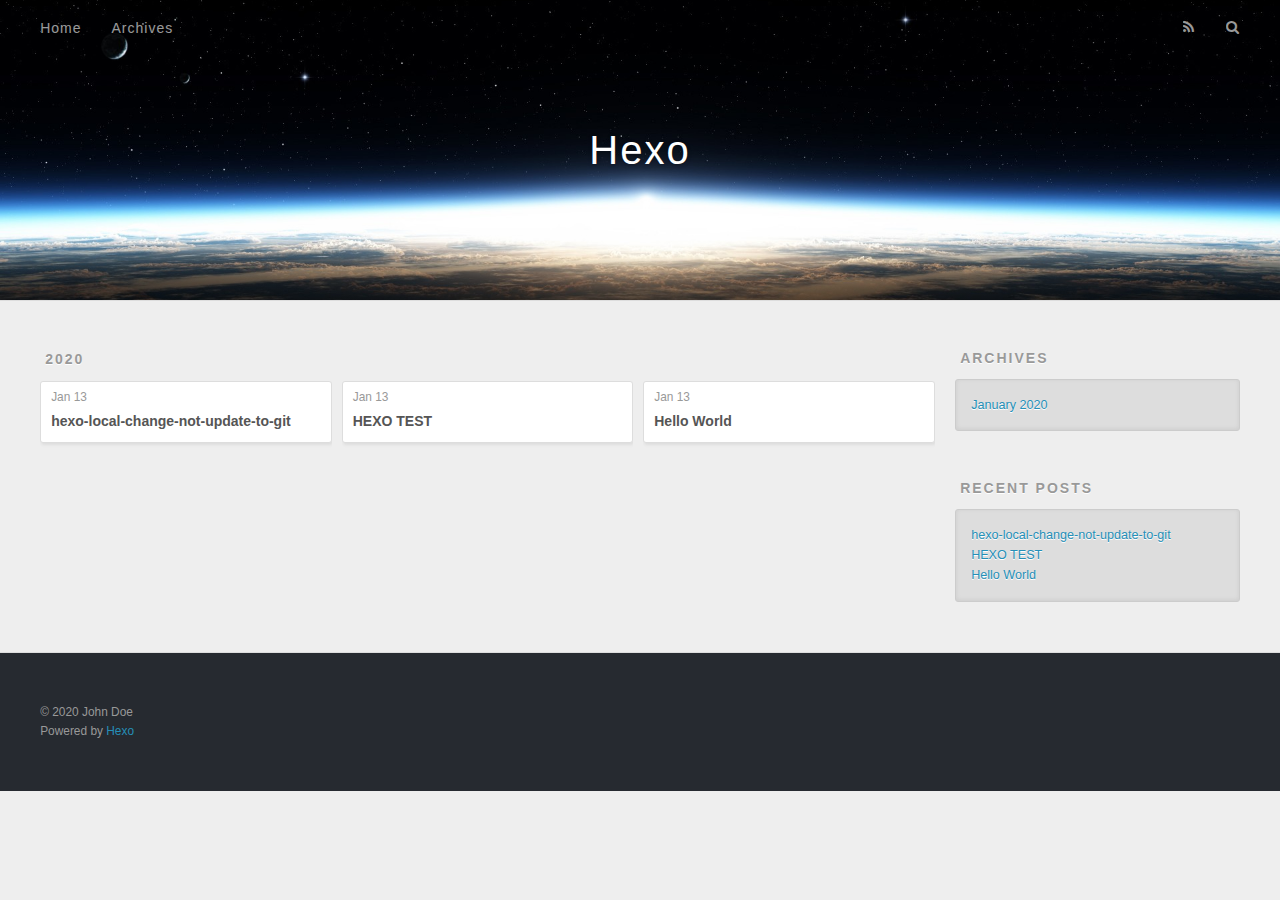
==== archives/index.html @ b7a85079 "Site updated: 2020-01-13 18:18:24" ====
<!DOCTYPE html>
<html>
<head>
  <meta charset="utf-8">
  

  
  <title>Archives | Hexo</title>
  <meta name="viewport" content="width=device-width, initial-scale=1, maximum-scale=1">
  <meta property="og:type" content="website">
<meta property="og:title" content="Hexo">
<meta property="og:url" content="http://yoursite.com/archives/index.html">
<meta property="og:site_name" content="Hexo">
<meta property="og:locale" content="en_US">
<meta property="article:author" content="John Doe">
<meta name="twitter:card" content="summary">
  
    <link rel="alternate" href="/atom.xml" title="Hexo" type="application/atom+xml">
  
  
    <link rel="icon" href="/favicon.png">
  
  
    <link href="//fonts.googleapis.com/css?family=Source+Code+Pro" rel="stylesheet" type="text/css">
  
  
<link rel="stylesheet" href="/css/style.css">

<meta name="generator" content="Hexo 4.2.0"></head>

<body>
  <div id="container">
    <div id="wrap">
      <header id="header">
  <div id="banner"></div>
  <div id="header-outer" class="outer">
    <div id="header-title" class="inner">
      <h1 id="logo-wrap">
        <a href="/" id="logo">Hexo</a>
      </h1>
      
    </div>
    <div id="header-inner" class="inner">
      <nav id="main-nav">
        <a id="main-nav-toggle" class="nav-icon"></a>
        
          <a class="main-nav-link" href="/">Home</a>
        
          <a class="main-nav-link" href="/archives">Archives</a>
        
      </nav>
      <nav id="sub-nav">
        
          <a id="nav-rss-link" class="nav-icon" href="/atom.xml" title="RSS Feed"></a>
        
        <a id="nav-search-btn" class="nav-icon" title="Search"></a>
      </nav>
      <div id="search-form-wrap">
        <form action="//google.com/search" method="get" accept-charset="UTF-8" class="search-form"><input type="search" name="q" class="search-form-input" placeholder="Search"><button type="submit" class="search-form-submit">&#xF002;</button><input type="hidden" name="sitesearch" value="http://yoursite.com"></form>
      </div>
    </div>
  </div>
</header>
      <div class="outer">
        <section id="main">
  
  
    
    
      
      
      <section class="archives-wrap">
        <div class="archive-year-wrap">
          <a href="/archives/2020" class="archive-year">2020</a>
        </div>
        <div class="archives">
    
    <article class="archive-article archive-type-post">
  <div class="archive-article-inner">
    <header class="archive-article-header">
      <a href="/2020/01/13/hexo-local-change-not-update-to-git/" class="archive-article-date">
  <time datetime="2020-01-13T09:22:17.000Z" itemprop="datePublished">Jan 13</time>
</a>
      
  
    <h1 itemprop="name">
      <a class="archive-article-title" href="/2020/01/13/hexo-local-change-not-update-to-git/">hexo-local-change-not-update-to-git</a>
    </h1>
  

    </header>
  </div>
</article>
  
    
    
    <article class="archive-article archive-type-post">
  <div class="archive-article-inner">
    <header class="archive-article-header">
      <a href="/2020/01/13/hexo-test/" class="archive-article-date">
  <time datetime="2020-01-13T09:22:17.000Z" itemprop="datePublished">Jan 13</time>
</a>
      
  
    <h1 itemprop="name">
      <a class="archive-article-title" href="/2020/01/13/hexo-test/">HEXO TEST</a>
    </h1>
  

    </header>
  </div>
</article>
  
    
    
    <article class="archive-article archive-type-post">
  <div class="archive-article-inner">
    <header class="archive-article-header">
      <a href="/2020/01/13/hello-world/" class="archive-article-date">
  <time datetime="2020-01-13T09:13:02.563Z" itemprop="datePublished">Jan 13</time>
</a>
      
  
    <h1 itemprop="name">
      <a class="archive-article-title" href="/2020/01/13/hello-world/">Hello World</a>
    </h1>
  

    </header>
  </div>
</article>
  
  
    </div></section>
  


</section>
        
          <aside id="sidebar">
  
    

  
    

  
    
  
    
  <div class="widget-wrap">
    <h3 class="widget-title">Archives</h3>
    <div class="widget">
      <ul class="archive-list"><li class="archive-list-item"><a class="archive-list-link" href="/archives/2020/01/">January 2020</a></li></ul>
    </div>
  </div>


  
    
  <div class="widget-wrap">
    <h3 class="widget-title">Recent Posts</h3>
    <div class="widget">
      <ul>
        
          <li>
            <a href="/2020/01/13/hexo-local-change-not-update-to-git/">hexo-local-change-not-update-to-git</a>
          </li>
        
          <li>
            <a href="/2020/01/13/hexo-test/">HEXO TEST</a>
          </li>
        
          <li>
            <a href="/2020/01/13/hello-world/">Hello World</a>
          </li>
        
      </ul>
    </div>
  </div>

  
</aside>
        
      </div>
      <footer id="footer">
  
  <div class="outer">
    <div id="footer-info" class="inner">
      &copy; 2020 John Doe<br>
      Powered by <a href="http://hexo.io/" target="_blank">Hexo</a>
    </div>
  </div>
</footer>
    </div>
    <nav id="mobile-nav">
  
    <a href="/" class="mobile-nav-link">Home</a>
  
    <a href="/archives" class="mobile-nav-link">Archives</a>
  
</nav>
    

<script src="//ajax.googleapis.com/ajax/libs/jquery/2.0.3/jquery.min.js"></script>


  
<link rel="stylesheet" href="/fancybox/jquery.fancybox.css">

  
<script src="/fancybox/jquery.fancybox.pack.js"></script>




<script src="/js/script.js"></script>




  </div>
</body>
</html>
---- css/style.css ----
body {
  width: 100%;
}
body:before,
body:after {
  content: "";
  display: table;
}
body:after {
  clear: both;
}
html,
body,
div,
span,
applet,
object,
iframe,
h1,
h2,
h3,
h4,
h5,
h6,
p,
blockquote,
pre,
a,
abbr,
acronym,
address,
big,
cite,
code,
del,
dfn,
em,
img,
ins,
kbd,
q,
s,
samp,
small,
strike,
strong,
sub,
sup,
tt,
var,
dl,
dt,
dd,
ol,
ul,
li,
fieldset,
form,
label,
legend,
table,
caption,
tbody,
tfoot,
thead,
tr,
th,
td {
  margin: 0;
  padding: 0;
  border: 0;
  outline: 0;
  font-weight: inherit;
  font-style: inherit;
  font-family: inherit;
  font-size: 100%;
  vertical-align: baseline;
}
body {
  line-height: 1;
  color: #000;
  background: #fff;
}
ol,
ul {
  list-style: none;
}
table {
  border-collapse: separate;
  border-spacing: 0;
  vertical-align: middle;
}
caption,
th,
td {
  text-align: left;
  font-weight: normal;
  vertical-align: middle;
}
a img {
  border: none;
}
input,
button {
  margin: 0;
  padding: 0;
}
input::-moz-focus-inner,
button::-moz-focus-inner {
  border: 0;
  padding: 0;
}
@font-face {
  font-family: FontAwesome;
  font-style: normal;
  font-weight: normal;
  src: url("fonts/fontawesome-webfont.eot?v=#4.0.3");
  src: url("fonts/fontawesome-webfont.eot?#iefix&v=#4.0.3") format("embedded-opentype"), url("fonts/fontawesome-webfont.woff?v=#4.0.3") format("woff"), url("fonts/fontawesome-webfont.ttf?v=#4.0.3") format("truetype"), url("fonts/fontawesome-webfont.svg#fontawesomeregular?v=#4.0.3") format("svg");
}
html,
body,
#container {
  height: 100%;
}
body {
  background: #eee;
  font: 14px -apple-system, BlinkMacSystemFont, "Segoe UI", "Roboto", "Oxygen", "Ubuntu", "Cantarell", "Fira Sans", "Droid Sans", "Helvetica Neue", sans-serif;
  -webkit-text-size-adjust: 100%;
}
.outer {
  max-width: 1220px;
  margin: 0 auto;
  padding: 0 20px;
}
.outer:before,
.outer:after {
  content: "";
  display: table;
}
.outer:after {
  clear: both;
}
.inner {
  display: inline;
  float: left;
  width: 98.33333333333333%;
  margin: 0 0.833333333333333%;
}
.left,
.alignleft {
  float: left;
}
.right,
.alignright {
  float: right;
}
.clear {
  clear: both;
}
#container {
  position: relative;
}
.mobile-nav-on {
  overflow: hidden;
}
#wrap {
  height: 100%;
  width: 100%;
  position: absolute;
  top: 0;
  left: 0;
  -webkit-transition: 0.2s ease-out;
  -moz-transition: 0.2s ease-out;
  -ms-transition: 0.2s ease-out;
  transition: 0.2s ease-out;
  z-index: 1;
  background: #eee;
}
.mobile-nav-on #wrap {
  left: 280px;
}
@media screen and (min-width: 768px) {
  #main {
    display: inline;
    float: left;
    width: 73.33333333333333%;
    margin: 0 0.833333333333333%;
  }
}
.article-date,
.article-category-link,
.archive-year,
.widget-title {
  text-decoration: none;
  text-transform: uppercase;
  letter-spacing: 2px;
  color: #999;
  margin-bottom: 1em;
  margin-left: 5px;
  line-height: 1em;
  text-shadow: 0 1px #fff;
  font-weight: bold;
}
.article-inner,
.archive-article-inner {
  background: #fff;
  -webkit-box-shadow: 1px 2px 3px #ddd;
  box-shadow: 1px 2px 3px #ddd;
  border: 1px solid #ddd;
  border-radius: 3px;
}
.article-entry h1,
.widget h1 {
  font-size: 2em;
}
.article-entry h2,
.widget h2 {
  font-size: 1.5em;
}
.article-entry h3,
.widget h3 {
  font-size: 1.3em;
}
.article-entry h4,
.widget h4 {
  font-size: 1.2em;
}
.article-entry h5,
.widget h5 {
  font-size: 1em;
}
.article-entry h6,
.widget h6 {
  font-size: 1em;
  color: #999;
}
.article-entry hr,
.widget hr {
  border: 1px dashed #ddd;
}
.article-entry strong,
.widget strong {
  font-weight: bold;
}
.article-entry em,
.widget em,
.article-entry cite,
.widget cite {
  font-style: italic;
}
.article-entry sup,
.widget sup,
.article-entry sub,
.widget sub {
  font-size: 0.75em;
  line-height: 0;
  position: relative;
  vertical-align: baseline;
}
.article-entry sup,
.widget sup {
  top: -0.5em;
}
.article-entry sub,
.widget sub {
  bottom: -0.2em;
}
.article-entry small,
.widget small {
  font-size: 0.85em;
}
.article-entry acronym,
.widget acronym,
.article-entry abbr,
.widget abbr {
  border-bottom: 1px dotted;
}
.article-entry ul,
.widget ul,
.article-entry ol,
.widget ol,
.article-entry dl,
.widget dl {
  margin: 0 20px;
  line-height: 1.6em;
}
.article-entry ul ul,
.widget ul ul,
.article-entry ol ul,
.widget ol ul,
.article-entry ul ol,
.widget ul ol,
.article-entry ol ol,
.widget ol ol {
  margin-top: 0;
  margin-bottom: 0;
}
.article-entry ul,
.widget ul {
  list-style: disc;
}
.article-entry ol,
.widget ol {
  list-style: decimal;
}
.article-entry dt,
.widget dt {
  font-weight: bold;
}
#header {
  height: 300px;
  position: relative;
  border-bottom: 1px solid #ddd;
}
#header:before,
#header:after {
  content: "";
  position: absolute;
  left: 0;
  right: 0;
  height: 40px;
}
#header:before {
  top: 0;
  background: -webkit-linear-gradient(rgba(0,0,0,0.2), transparent);
  background: -moz-linear-gradient(rgba(0,0,0,0.2), transparent);
  background: -ms-linear-gradient(rgba(0,0,0,0.2), transparent);
  background: linear-gradient(rgba(0,0,0,0.2), transparent);
}
#header:after {
  bottom: 0;
  background: -webkit-linear-gradient(transparent, rgba(0,0,0,0.2));
  background: -moz-linear-gradient(transparent, rgba(0,0,0,0.2));
  background: -ms-linear-gradient(transparent, rgba(0,0,0,0.2));
  background: linear-gradient(transparent, rgba(0,0,0,0.2));
}
#header-outer {
  height: 100%;
  position: relative;
}
#header-inner {
  position: relative;
  overflow: hidden;
}
#banner {
  position: absolute;
  top: 0;
  left: 0;
  width: 100%;
  height: 100%;
  background: url("images/banner.jpg") center #000;
  -webkit-background-size: cover;
  -moz-background-size: cover;
  background-size: cover;
  z-index: -1;
}
#header-title {
  text-align: center;
  height: 40px;
  position: absolute;
  top: 50%;
  left: 0;
  margin-top: -20px;
}
#logo,
#subtitle {
  text-decoration: none;
  color: #fff;
  font-weight: 300;
  text-shadow: 0 1px 4px rgba(0,0,0,0.3);
}
#logo {
  font-size: 40px;
  line-height: 40px;
  letter-spacing: 2px;
}
#subtitle {
  font-size: 16px;
  line-height: 16px;
  letter-spacing: 1px;
}
#subtitle-wrap {
  margin-top: 16px;
}
#main-nav {
  float: left;
  margin-left: -15px;
}
.nav-icon,
.main-nav-link {
  float: left;
  color: #fff;
  opacity: 0.6;
  text-decoration: none;
  text-shadow: 0 1px rgba(0,0,0,0.2);
  -webkit-transition: opacity 0.2s;
  -moz-transition: opacity 0.2s;
  -ms-transition: opacity 0.2s;
  transition: opacity 0.2s;
  display: block;
  padding: 20px 15px;
}
.nav-icon:hover,
.main-nav-link:hover {
  opacity: 1;
}
.nav-icon {
  font-family: FontAwesome;
  text-align: center;
  font-size: 14px;
  width: 14px;
  height: 14px;
  padding: 20px 15px;
  position: relative;
  cursor: pointer;
}
.main-nav-link {
  font-weight: 300;
  letter-spacing: 1px;
}
@media screen and (max-width: 479px) {
  .main-nav-link {
    display: none;
  }
}
#main-nav-toggle {
  display: none;
}
#main-nav-toggle:before {
  content: "\f0c9";
}
@media screen and (max-width: 479px) {
  #main-nav-toggle {
    display: block;
  }
}
#sub-nav {
  float: right;
  margin-right: -15px;
}
#nav-rss-link:before {
  content: "\f09e";
}
#nav-search-btn:before {
  content: "\f002";
}
#search-form-wrap {
  position: absolute;
  top: 15px;
  width: 150px;
  height: 30px;
  right: -150px;
  opacity: 0;
  -webkit-transition: 0.2s ease-out;
  -moz-transition: 0.2s ease-out;
  -ms-transition: 0.2s ease-out;
  transition: 0.2s ease-out;
}
#search-form-wrap.on {
  opacity: 1;
  right: 0;
}
@media screen and (max-width: 479px) {
  #search-form-wrap {
    width: 100%;
    right: -100%;
  }
}
.search-form {
  position: absolute;
  top: 0;
  left: 0;
  right: 0;
  background: #fff;
  padding: 5px 15px;
  border-radius: 15px;
  -webkit-box-shadow: 0 0 10px rgba(0,0,0,0.3);
  box-shadow: 0 0 10px rgba(0,0,0,0.3);
}
.search-form-input {
  border: none;
  background: none;
  color: #555;
  width: 100%;
  font: 13px -apple-system, BlinkMacSystemFont, "Segoe UI", "Roboto", "Oxygen", "Ubuntu", "Cantarell", "Fira Sans", "Droid Sans", "Helvetica Neue", sans-serif;
  outline: none;
}
.search-form-input::-webkit-search-results-decoration,
.search-form-input::-webkit-search-cancel-button {
  -webkit-appearance: none;
}
.search-form-submit {
  position: absolute;
  top: 50%;
  right: 10px;
  margin-top: -7px;
  font: 13px FontAwesome;
  border: none;
  background: none;
  color: #bbb;
  cursor: pointer;
}
.search-form-submit:hover,
.search-form-submit:focus {
  color: #777;
}
.article {
  margin: 50px 0;
}
.article-inner {
  overflow: hidden;
}
.article-meta:before,
.article-meta:after {
  content: "";
  display: table;
}
.article-meta:after {
  clear: both;
}
.article-date {
  float: left;
}
.article-category {
  float: left;
  line-height: 1em;
  color: #ccc;
  text-shadow: 0 1px #fff;
  margin-left: 8px;
}
.article-category:before {
  content: "\2022";
}
.article-category-link {
  margin: 0 12px 1em;
}
.article-header {
  padding: 20px 20px 0;
}
.article-title {
  text-decoration: none;
  font-size: 2em;
  font-weight: bold;
  color: #555;
  line-height: 1.1em;
  -webkit-transition: color 0.2s;
  -moz-transition: color 0.2s;
  -ms-transition: color 0.2s;
  transition: color 0.2s;
}
a.article-title:hover {
  color: #258fb8;
}
.article-entry {
  color: #555;
  padding: 0 20px;
}
.article-entry:before,
.article-entry:after {
  content: "";
  display: table;
}
.article-entry:after {
  clear: both;
}
.article-entry p,
.article-entry table {
  line-height: 1.6em;
  margin: 1.6em 0;
}
.article-entry h1,
.article-entry h2,
.article-entry h3,
.article-entry h4,
.article-entry h5,
.article-entry h6 {
  font-weight: bold;
}
.article-entry h1,
.article-entry h2,
.article-entry h3,
.article-entry h4,
.article-entry h5,
.article-entry h6 {
  line-height: 1.1em;
  margin: 1.1em 0;
}
.article-entry a {
  color: #258fb8;
  text-decoration: none;
}
.article-entry a:hover {
  text-decoration: underline;
}
.article-entry ul,
.article-entry ol,
.article-entry dl {
  margin-top: 1.6em;
  margin-bottom: 1.6em;
}
.article-entry img,
.article-entry video {
  max-width: 100%;
  height: auto;
  display: block;
  margin: auto;
}
.article-entry iframe {
  border: none;
}
.article-entry table {
  width: 100%;
  border-collapse: collapse;
  border-spacing: 0;
}
.article-entry th {
  font-weight: bold;
  border-bottom: 3px solid #ddd;
  padding-bottom: 0.5em;
}
.article-entry td {
  border-bottom: 1px solid #ddd;
  padding: 10px 0;
}
.article-entry blockquote {
  font-family: Georgia, "Times New Roman", serif;
  font-size: 1.4em;
  margin: 1.6em 20px;
  text-align: center;
}
.article-entry blockquote footer {
  font-size: 14px;
  margin: 1.6em 0;
  font-family: -apple-system, BlinkMacSystemFont, "Segoe UI", "Roboto", "Oxygen", "Ubuntu", "Cantarell", "Fira Sans", "Droid Sans", "Helvetica Neue", sans-serif;
}
.article-entry blockquote footer cite:before {
  content: "—";
  padding: 0 0.5em;
}
.article-entry .pullquote {
  text-align: left;
  width: 45%;
  margin: 0;
}
.article-entry .pullquote.left {
  margin-left: 0.5em;
  margin-right: 1em;
}
.article-entry .pullquote.right {
  margin-right: 0.5em;
  margin-left: 1em;
}
.article-entry .caption {
  color: #999;
  display: block;
  font-size: 0.9em;
  margin-top: 0.5em;
  position: relative;
  text-align: center;
}
.article-entry .video-container {
  position: relative;
  padding-top: 56.25%;
  height: 0;
  overflow: hidden;
}
.article-entry .video-container iframe,
.article-entry .video-container object,
.article-entry .video-container embed {
  position: absolute;
  top: 0;
  left: 0;
  width: 100%;
  height: 100%;
  margin-top: 0;
}
.article-more-link a {
  display: inline-block;
  line-height: 1em;
  padding: 6px 15px;
  border-radius: 15px;
  background: #eee;
  color: #999;
  text-shadow: 0 1px #fff;
  text-decoration: none;
}
.article-more-link a:hover {
  background: #258fb8;
  color: #fff;
  text-decoration: none;
  text-shadow: 0 1px #1e7293;
}
.article-footer {
  font-size: 0.85em;
  line-height: 1.6em;
  border-top: 1px solid #ddd;
  padding-top: 1.6em;
  margin: 0 20px 20px;
}
.article-footer:before,
.article-footer:after {
  content: "";
  display: table;
}
.article-footer:after {
  clear: both;
}
.article-footer a {
  color: #999;
  text-decoration: none;
}
.article-footer a:hover {
  color: #555;
}
.article-tag-list-item {
  float: left;
  margin-right: 10px;
}
.article-tag-list-link:before {
  content: "#";
}
.article-comment-link {
  float: right;
}
.article-comment-link:before {
  content: "\f075";
  font-family: FontAwesome;
  padding-right: 8px;
}
.article-share-link {
  cursor: pointer;
  float: right;
  margin-left: 20px;
}
.article-share-link:before {
  content: "\f064";
  font-family: FontAwesome;
  padding-right: 6px;
}
#article-nav {
  position: relative;
}
#article-nav:before,
#article-nav:after {
  content: "";
  display: table;
}
#article-nav:after {
  clear: both;
}
@media screen and (min-width: 768px) {
  #article-nav {
    margin: 50px 0;
  }
  #article-nav:before {
    width: 8px;
    height: 8px;
    position: absolute;
    top: 50%;
    left: 50%;
    margin-top: -4px;
    margin-left: -4px;
    content: "";
    border-radius: 50%;
    background: #ddd;
    -webkit-box-shadow: 0 1px 2px #fff;
    box-shadow: 0 1px 2px #fff;
  }
}
.article-nav-link-wrap {
  text-decoration: none;
  text-shadow: 0 1px #fff;
  color: #999;
  -webkit-box-sizing: border-box;
  -moz-box-sizing: border-box;
  box-sizing: border-box;
  margin-top: 50px;
  text-align: center;
  display: block;
}
.article-nav-link-wrap:hover {
  color: #555;
}
@media screen and (min-width: 768px) {
  .article-nav-link-wrap {
    width: 50%;
    margin-top: 0;
  }
}
@media screen and (min-width: 768px) {
  #article-nav-newer {
    float: left;
    text-align: right;
    padding-right: 20px;
  }
}
@media screen and (min-width: 768px) {
  #article-nav-older {
    float: right;
    text-align: left;
    padding-left: 20px;
  }
}
.article-nav-caption {
  text-transform: uppercase;
  letter-spacing: 2px;
  color: #ddd;
  line-height: 1em;
  font-weight: bold;
}
#article-nav-newer .article-nav-caption {
  margin-right: -2px;
}
.article-nav-title {
  font-size: 0.85em;
  line-height: 1.6em;
  margin-top: 0.5em;
}
.article-share-box {
  position: absolute;
  display: none;
  background: #fff;
  -webkit-box-shadow: 1px 2px 10px rgba(0,0,0,0.2);
  box-shadow: 1px 2px 10px rgba(0,0,0,0.2);
  border-radius: 3px;
  margin-left: -145px;
  overflow: hidden;
  z-index: 1;
}
.article-share-box.on {
  display: block;
}
.article-share-input {
  width: 100%;
  background: none;
  -webkit-box-sizing: border-box;
  -moz-box-sizing: border-box;
  box-sizing: border-box;
  font: 14px -apple-system, BlinkMacSystemFont, "Segoe UI", "Roboto", "Oxygen", "Ubuntu", "Cantarell", "Fira Sans", "Droid Sans", "Helvetica Neue", sans-serif;
  padding: 0 15px;
  color: #555;
  outline: none;
  border: 1px solid #ddd;
  border-radius: 3px 3px 0 0;
  height: 36px;
  line-height: 36px;
}
.article-share-links {
  background: #eee;
}
.article-share-links:before,
.article-share-links:after {
  content: "";
  display: table;
}
.article-share-links:after {
  clear: both;
}
.article-share-twitter,
.article-share-facebook,
.article-share-pinterest,
.article-share-google {
  width: 50px;
  height: 36px;
  display: block;
  float: left;
  position: relative;
  color: #999;
  text-shadow: 0 1px #fff;
}
.article-share-twitter:before,
.article-share-facebook:before,
.article-share-pinterest:before,
.article-share-google:before {
  font-size: 20px;
  font-family: FontAwesome;
  width: 20px;
  height: 20px;
  position: absolute;
  top: 50%;
  left: 50%;
  margin-top: -10px;
  margin-left: -10px;
  text-align: center;
}
.article-share-twitter:hover,
.article-share-facebook:hover,
.article-share-pinterest:hover,
.article-share-google:hover {
  color: #fff;
}
.article-share-twitter:before {
  content: "\f099";
}
.article-share-twitter:hover {
  background: #00aced;
  text-shadow: 0 1px #008abe;
}
.article-share-facebook:before {
  content: "\f09a";
}
.article-share-facebook:hover {
  background: #3b5998;
  text-shadow: 0 1px #2f477a;
}
.article-share-pinterest:before {
  content: "\f0d2";
}
.article-share-pinterest:hover {
  background: #cb2027;
  text-shadow: 0 1px #a21a1f;
}
.article-share-google:before {
  content: "\f0d5";
}
.article-share-google:hover {
  background: #dd4b39;
  text-shadow: 0 1px #be3221;
}
.article-gallery {
  background: #000;
  position: relative;
}
.article-gallery-photos {
  position: relative;
  overflow: hidden;
}
.article-gallery-img {
  display: none;
  max-width: 100%;
}
.article-gallery-img:first-child {
  display: block;
}
.article-gallery-img.loaded {
  position: absolute;
  display: block;
}
.article-gallery-img img {
  display: block;
  max-width: 100%;
  margin: 0 auto;
}
#comments {
  background: #fff;
  -webkit-box-shadow: 1px 2px 3px #ddd;
  box-shadow: 1px 2px 3px #ddd;
  padding: 20px;
  border: 1px solid #ddd;
  border-radius: 3px;
  margin: 50px 0;
}
#comments a {
  color: #258fb8;
}
.archives-wrap {
  margin: 50px 0;
}
.archives:before,
.archives:after {
  content: "";
  display: table;
}
.archives:after {
  clear: both;
}
.archive-year-wrap {
  margin-bottom: 1em;
}
.archives {
  -webkit-column-gap: 10px;
  -moz-column-gap: 10px;
  column-gap: 10px;
}
@media screen and (min-width: 480px) and (max-width: 767px) {
  .archives {
    -webkit-column-count: 2;
    -moz-column-count: 2;
    column-count: 2;
  }
}
@media screen and (min-width: 768px) {
  .archives {
    -webkit-column-count: 3;
    -moz-column-count: 3;
    column-count: 3;
  }
}
.archive-article {
  -webkit-column-break-inside: avoid;
  page-break-inside: avoid;
  overflow: hidden;
  break-inside: avoid-column;
}
.archive-article-inner {
  padding: 10px;
  margin-bottom: 15px;
}
.archive-article-title {
  text-decoration: none;
  font-weight: bold;
  color: #555;
  -webkit-transition: color 0.2s;
  -moz-transition: color 0.2s;
  -ms-transition: color 0.2s;
  transition: color 0.2s;
  line-height: 1.6em;
}
.archive-article-title:hover {
  color: #258fb8;
}
.archive-article-footer {
  margin-top: 1em;
}
.archive-article-date {
  color: #999;
  text-decoration: none;
  font-size: 0.85em;
  line-height: 1em;
  margin-bottom: 0.5em;
  display: block;
}
#page-nav {
  margin: 50px auto;
  background: #fff;
  -webkit-box-shadow: 1px 2px 3px #ddd;
  box-shadow: 1px 2px 3px #ddd;
  border: 1px solid #ddd;
  border-radius: 3px;
  text-align: center;
  color: #999;
  overflow: hidden;
}
#page-nav:before,
#page-nav:after {
  content: "";
  display: table;
}
#page-nav:after {
  clear: both;
}
#page-nav a,
#page-nav span {
  padding: 10px 20px;
  line-height: 1;
  height: 2ex;
}
#page-nav a {
  color: #999;
  text-decoration: none;
}
#page-nav a:hover {
  background: #999;
  color: #fff;
}
#page-nav .prev {
  float: left;
}
#page-nav .next {
  float: right;
}
#page-nav .page-number {
  display: inline-block;
}
@media screen and (max-width: 479px) {
  #page-nav .page-number {
    display: none;
  }
}
#page-nav .current {
  color: #555;
  font-weight: bold;
}
#page-nav .space {
  color: #ddd;
}
#footer {
  background: #262a30;
  padding: 50px 0;
  border-top: 1px solid #ddd;
  color: #999;
}
#footer a {
  color: #258fb8;
  text-decoration: none;
}
#footer a:hover {
  text-decoration: underline;
}
#footer-info {
  line-height: 1.6em;
  font-size: 0.85em;
}
.article-entry pre,
.article-entry .highlight {
  background: #2d2d2d;
  margin: 0 -20px;
  padding: 15px 20px;
  border-style: solid;
  border-color: #ddd;
  border-width: 1px 0;
  overflow: auto;
  color: #ccc;
  line-height: 22.400000000000002px;
}
.article-entry .highlight .gutter pre,
.article-entry .gist .gist-file .gist-data .line-numbers {
  color: #666;
  font-size: 0.85em;
}
.article-entry pre,
.article-entry code {
  font-family: "Source Code Pro", Consolas, Monaco, Menlo, Consolas, monospace;
}
.article-entry code {
  background: #eee;
  text-shadow: 0 1px #fff;
  padding: 0 0.3em;
}
.article-entry pre code {
  background: none;
  text-shadow: none;
  padding: 0;
}
.article-entry .highlight pre {
  border: none;
  margin: 0;
  padding: 0;
}
.article-entry .highlight table {
  margin: 0;
  width: auto;
}
.article-entry .highlight td {
  border: none;
  padding: 0;
}
.article-entry .highlight figcaption {
  font-size: 0.85em;
  color: #999;
  line-height: 1em;
  margin-bottom: 1em;
}
.article-entry .highlight figcaption:before,
.article-entry .highlight figcaption:after {
  content: "";
  display: table;
}
.article-entry .highlight figcaption:after {
  clear: both;
}
.article-entry .highlight figcaption a {
  float: right;
}
.article-entry .highlight .gutter pre {
  text-align: right;
  padding-right: 20px;
}
.article-entry .highlight .line {
  height: 22.400000000000002px;
}
.article-entry .highlight .line.marked {
  background: #515151;
}
.article-entry .gist {
  margin: 0 -20px;
  border-style: solid;
  border-color: #ddd;
  border-width: 1px 0;
  background: #2d2d2d;
  padding: 15px 20px 15px 0;
}
.article-entry .gist .gist-file {
  border: none;
  font-family: "Source Code Pro", Consolas, Monaco, Menlo, Consolas, monospace;
  margin: 0;
}
.article-entry .gist .gist-file .gist-data {
  background: none;
  border: none;
}
.article-entry .gist .gist-file .gist-data .line-numbers {
  background: none;
  border: none;
  padding: 0 20px 0 0;
}
.article-entry .gist .gist-file .gist-data .line-data {
  padding: 0 !important;
}
.article-entry .gist .gist-file .highlight {
  margin: 0;
  padding: 0;
  border: none;
}
.article-entry .gist .gist-file .gist-meta {
  background: #2d2d2d;
  color: #999;
  font: 0.85em -apple-system, BlinkMacSystemFont, "Segoe UI", "Roboto", "Oxygen", "Ubuntu", "Cantarell", "Fira Sans", "Droid Sans", "Helvetica Neue", sans-serif;
  text-shadow: 0 0;
  padding: 0;
  margin-top: 1em;
  margin-left: 20px;
}
.article-entry .gist .gist-file .gist-meta a {
  color: #258fb8;
  font-weight: normal;
}
.article-entry .gist .gist-file .gist-meta a:hover {
  text-decoration: underline;
}
pre .comment,
pre .title {
  color: #999;
}
pre .variable,
pre .attribute,
pre .tag,
pre .regexp,
pre .ruby .constant,
pre .xml .tag .title,
pre .xml .pi,
pre .xml .doctype,
pre .html .doctype,
pre .css .id,
pre .css .class,
pre .css .pseudo {
  color: #f2777a;
}
pre .number,
pre .preprocessor,
pre .built_in,
pre .literal,
pre .params,
pre .constant {
  color: #f99157;
}
pre .class,
pre .ruby .class .title,
pre .css .rules .attribute {
  color: #9c9;
}
pre .string,
pre .value,
pre .inheritance,
pre .header,
pre .ruby .symbol,
pre .xml .cdata {
  color: #9c9;
}
pre .css .hexcolor {
  color: #6cc;
}
pre .function,
pre .python .decorator,
pre .python .title,
pre .ruby .function .title,
pre .ruby .title .keyword,
pre .perl .sub,
pre .javascript .title,
pre .coffeescript .title {
  color: #69c;
}
pre .keyword,
pre .javascript .function {
  color: #c9c;
}
@media screen and (max-width: 479px) {
  #mobile-nav {
    position: absolute;
    top: 0;
    left: 0;
    width: 280px;
    height: 100%;
    background: #191919;
    border-right: 1px solid #fff;
  }
}
@media screen and (max-width: 479px) {
  .mobile-nav-link {
    display: block;
    color: #999;
    text-decoration: none;
    padding: 15px 20px;
    font-weight: bold;
  }
  .mobile-nav-link:hover {
    color: #fff;
  }
}
@media screen and (min-width: 768px) {
  #sidebar {
    display: inline;
    float: left;
    width: 23.333333333333332%;
    margin: 0 0.833333333333333%;
  }
}
.widget-wrap {
  margin: 50px 0;
}
.widget {
  color: #777;
  text-shadow: 0 1px #fff;
  background: #ddd;
  -webkit-box-shadow: 0 -1px 4px #ccc inset;
  box-shadow: 0 -1px 4px #ccc inset;
  border: 1px solid #ccc;
  padding: 15px;
  border-radius: 3px;
}
.widget a {
  color: #258fb8;
  text-decoration: none;
}
.widget a:hover {
  text-decoration: underline;
}
.widget ul ul,
.widget ol ul,
.widget dl ul,
.widget ul ol,
.widget ol ol,
.widget dl ol,
.widget ul dl,
.widget ol dl,
.widget dl dl {
  margin-left: 15px;
  list-style: disc;
}
.widget {
  line-height: 1.6em;
  word-wrap: break-word;
  font-size: 0.9em;
}
.widget ul,
.widget ol {
  list-style: none;
  margin: 0;
}
.widget ul ul,
.widget ol ul,
.widget ul ol,
.widget ol ol {
  margin: 0 20px;
}
.widget ul ul,
.widget ol ul {
  list-style: disc;
}
.widget ul ol,
.widget ol ol {
  list-style: decimal;
}
.category-list-count,
.tag-list-count,
.archive-list-count {
  padding-left: 5px;
  color: #999;
  font-size: 0.85em;
}
.category-list-count:before,
.tag-list-count:before,
.archive-list-count:before {
  content: "(";
}
.category-list-count:after,
.tag-list-count:after,
.archive-list-count:after {
  content: ")";
}
.tagcloud a {
  margin-right: 5px;
  display: inline-block;
}
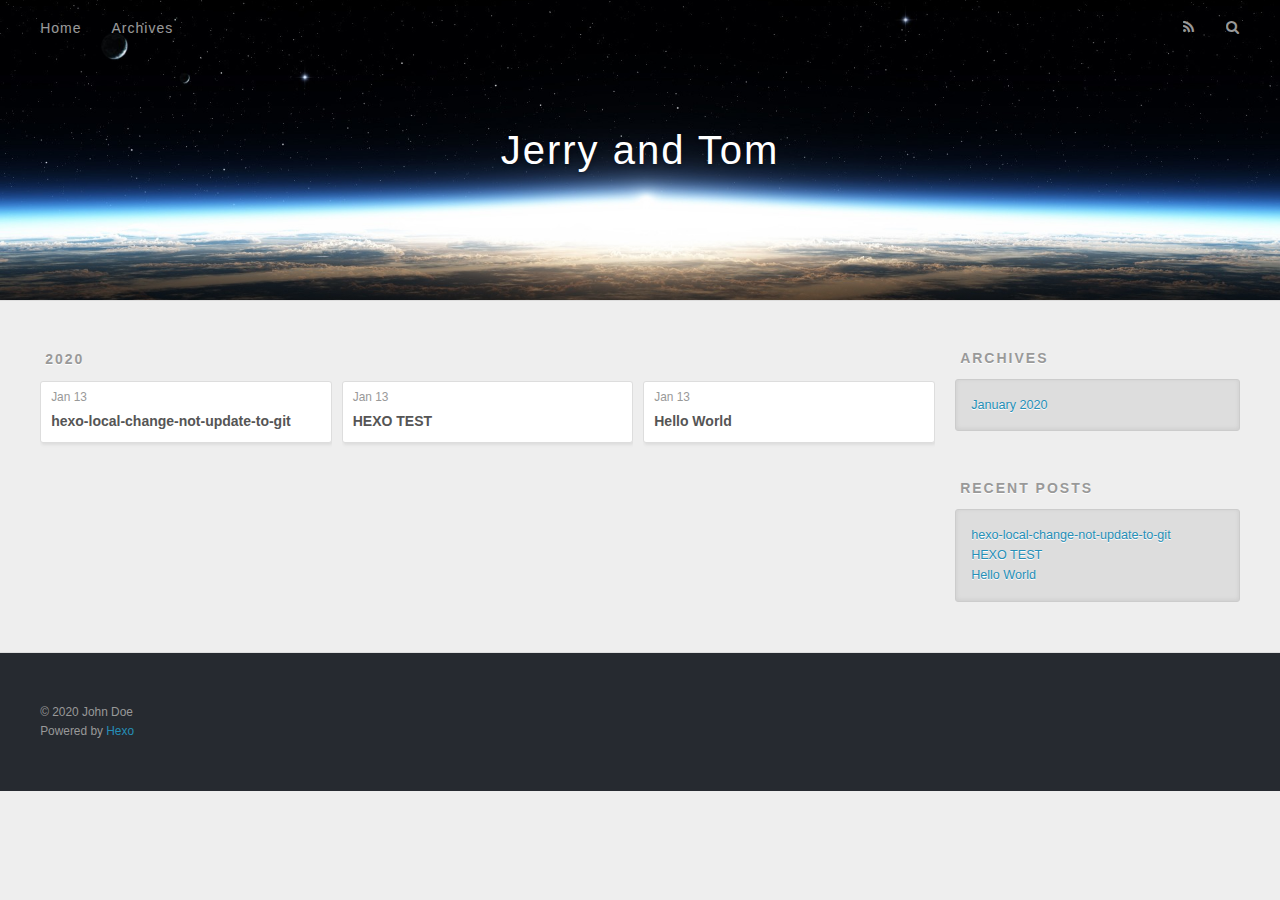
==== commit ba6eda34: "Site updated: 2020-01-13 18:30:27" ====
--- a/archives/index.html
+++ b/archives/index.html
@@ -5,17 +5,17 @@
   
 
   
-  <title>Archives | Hexo</title>
+  <title>Archives | Jerry and Tom</title>
   <meta name="viewport" content="width=device-width, initial-scale=1, maximum-scale=1">
   <meta property="og:type" content="website">
-<meta property="og:title" content="Hexo">
+<meta property="og:title" content="Jerry and Tom">
 <meta property="og:url" content="http://yoursite.com/archives/index.html">
-<meta property="og:site_name" content="Hexo">
+<meta property="og:site_name" content="Jerry and Tom">
 <meta property="og:locale" content="en_US">
 <meta property="article:author" content="John Doe">
 <meta name="twitter:card" content="summary">
   
-    <link rel="alternate" href="/atom.xml" title="Hexo" type="application/atom+xml">
+    <link rel="alternate" href="/atom.xml" title="Jerry and Tom" type="application/atom+xml">
   
   
     <link rel="icon" href="/favicon.png">
@@ -36,7 +36,7 @@
   <div id="header-outer" class="outer">
     <div id="header-title" class="inner">
       <h1 id="logo-wrap">
-        <a href="/" id="logo">Hexo</a>
+        <a href="/" id="logo">Jerry and Tom</a>
       </h1>
       
     </div>
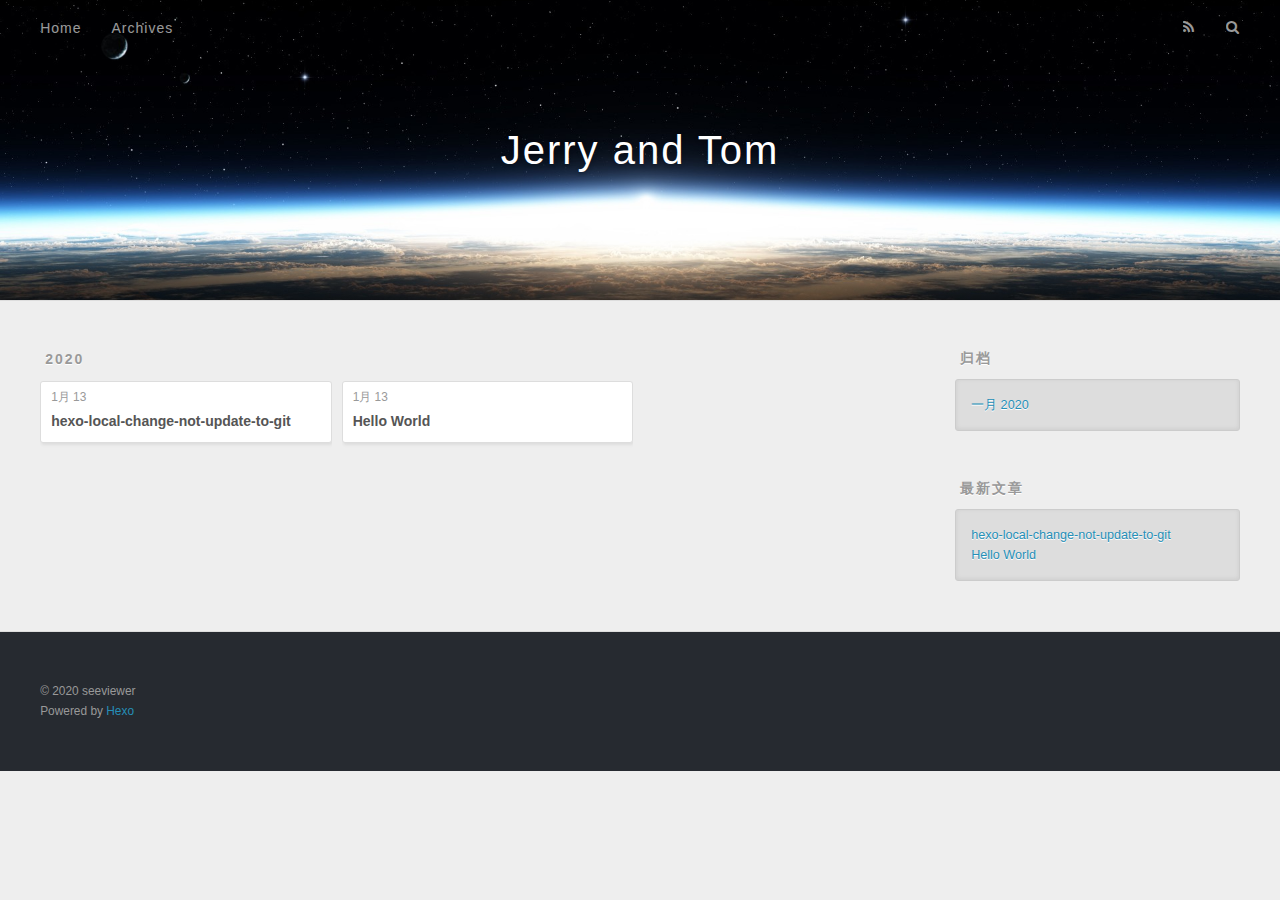
==== commit 32a54734: "Site updated: 2020-01-13 20:26:50" ====
--- a/archives/index.html
+++ b/archives/index.html
@@ -5,14 +5,14 @@
   
 
   
-  <title>Archives | Jerry and Tom</title>
+  <title>归档 | Jerry and Tom</title>
   <meta name="viewport" content="width=device-width, initial-scale=1, maximum-scale=1">
   <meta property="og:type" content="website">
 <meta property="og:title" content="Jerry and Tom">
 <meta property="og:url" content="http://yoursite.com/archives/index.html">
 <meta property="og:site_name" content="Jerry and Tom">
-<meta property="og:locale" content="en_US">
-<meta property="article:author" content="John Doe">
+<meta property="og:locale" content="zh_CN">
+<meta property="article:author" content="seeviewer">
 <meta name="twitter:card" content="summary">
   
     <link rel="alternate" href="/atom.xml" title="Jerry and Tom" type="application/atom+xml">
@@ -53,7 +53,7 @@
         
           <a id="nav-rss-link" class="nav-icon" href="/atom.xml" title="RSS Feed"></a>
         
-        <a id="nav-search-btn" class="nav-icon" title="Search"></a>
+        <a id="nav-search-btn" class="nav-icon" title="搜索"></a>
       </nav>
       <div id="search-form-wrap">
         <form action="//google.com/search" method="get" accept-charset="UTF-8" class="search-form"><input type="search" name="q" class="search-form-input" placeholder="Search"><button type="submit" class="search-form-submit">&#xF002;</button><input type="hidden" name="sitesearch" value="http://yoursite.com"></form>
@@ -79,31 +79,12 @@
   <div class="archive-article-inner">
     <header class="archive-article-header">
       <a href="/2020/01/13/hexo-local-change-not-update-to-git/" class="archive-article-date">
-  <time datetime="2020-01-13T09:22:17.000Z" itemprop="datePublished">Jan 13</time>
+  <time datetime="2020-01-13T09:22:17.000Z" itemprop="datePublished">1月 13</time>
 </a>
       
   
     <h1 itemprop="name">
       <a class="archive-article-title" href="/2020/01/13/hexo-local-change-not-update-to-git/">hexo-local-change-not-update-to-git</a>
-    </h1>
-  
-
-    </header>
-  </div>
-</article>
-  
-    
-    
-    <article class="archive-article archive-type-post">
-  <div class="archive-article-inner">
-    <header class="archive-article-header">
-      <a href="/2020/01/13/hexo-test/" class="archive-article-date">
-  <time datetime="2020-01-13T09:22:17.000Z" itemprop="datePublished">Jan 13</time>
-</a>
-      
-  
-    <h1 itemprop="name">
-      <a class="archive-article-title" href="/2020/01/13/hexo-test/">HEXO TEST</a>
     </h1>
   
 
@@ -117,7 +98,7 @@
   <div class="archive-article-inner">
     <header class="archive-article-header">
       <a href="/2020/01/13/hello-world/" class="archive-article-date">
-  <time datetime="2020-01-13T09:13:02.563Z" itemprop="datePublished">Jan 13</time>
+  <time datetime="2020-01-13T09:13:02.563Z" itemprop="datePublished">1月 13</time>
 </a>
       
   
@@ -149,9 +130,9 @@
   
     
   <div class="widget-wrap">
-    <h3 class="widget-title">Archives</h3>
+    <h3 class="widget-title">归档</h3>
     <div class="widget">
-      <ul class="archive-list"><li class="archive-list-item"><a class="archive-list-link" href="/archives/2020/01/">January 2020</a></li></ul>
+      <ul class="archive-list"><li class="archive-list-item"><a class="archive-list-link" href="/archives/2020/01/">一月 2020</a></li></ul>
     </div>
   </div>
 
@@ -159,7 +140,7 @@
   
     
   <div class="widget-wrap">
-    <h3 class="widget-title">Recent Posts</h3>
+    <h3 class="widget-title">最新文章</h3>
     <div class="widget">
       <ul>
         
@@ -168,10 +149,6 @@
           </li>
         
           <li>
-            <a href="/2020/01/13/hexo-test/">HEXO TEST</a>
-          </li>
-        
-          <li>
             <a href="/2020/01/13/hello-world/">Hello World</a>
           </li>
         
@@ -187,7 +164,7 @@
   
   <div class="outer">
     <div id="footer-info" class="inner">
-      &copy; 2020 John Doe<br>
+      &copy; 2020 seeviewer<br>
       Powered by <a href="http://hexo.io/" target="_blank">Hexo</a>
     </div>
   </div>
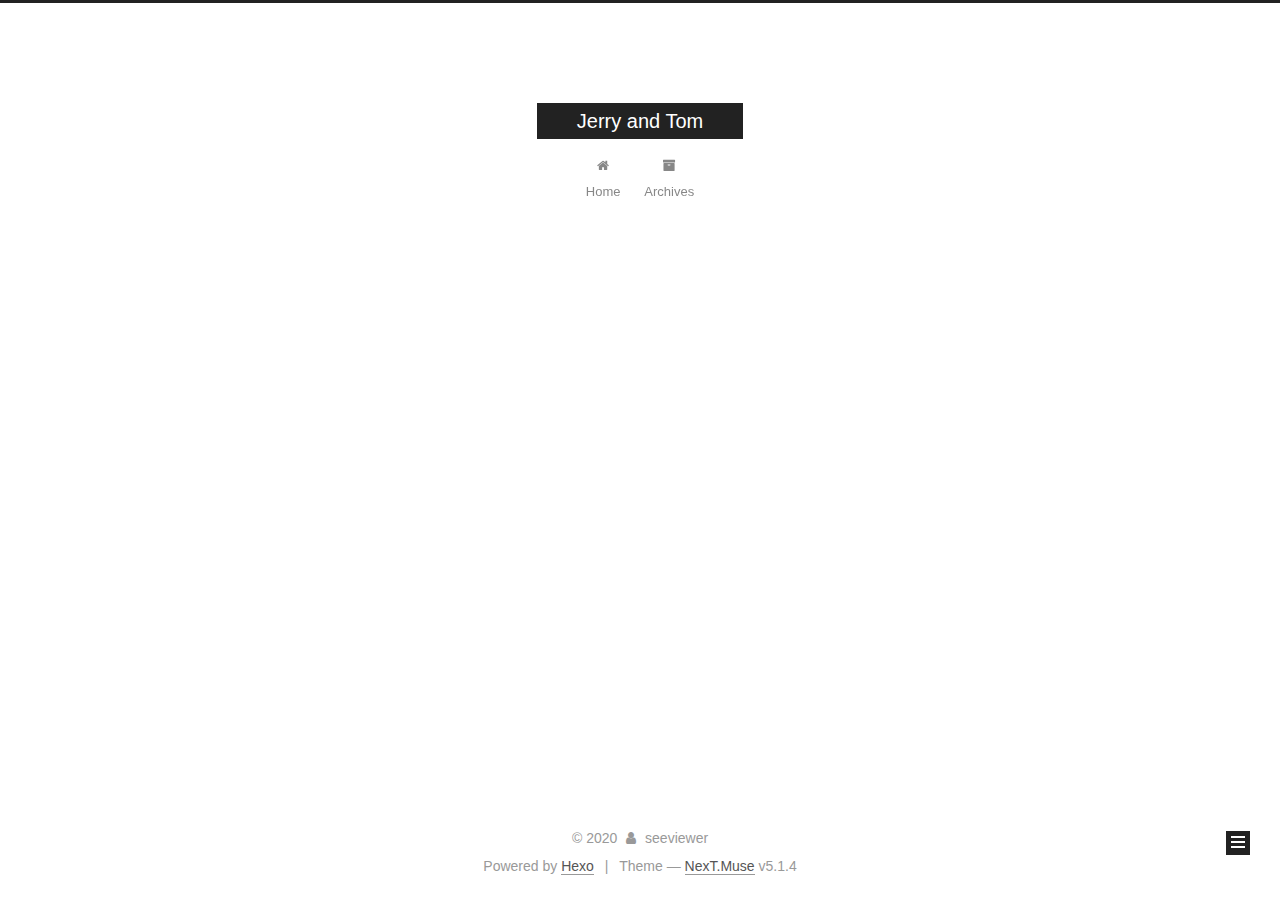
==== commit 4288d022: "Site updated: 2020-01-14 09:28:01" ====
--- a/archives/index.html
+++ b/archives/index.html
@@ -1,201 +1,588 @@
 <!DOCTYPE html>
-<html>
+
+
+
+  
+
+
+<html class="theme-next muse use-motion" lang="zh-CN">
 <head>
-  <meta charset="utf-8">
-  
-
-  
-  <title>归档 | Jerry and Tom</title>
-  <meta name="viewport" content="width=device-width, initial-scale=1, maximum-scale=1">
-  <meta property="og:type" content="website">
+  <meta charset="UTF-8"/>
+<meta http-equiv="X-UA-Compatible" content="IE=edge" />
+<meta name="viewport" content="width=device-width, initial-scale=1, maximum-scale=1"/>
+<meta name="theme-color" content="#222">
+
+
+
+
+
+
+
+
+
+<meta http-equiv="Cache-Control" content="no-transform" />
+<meta http-equiv="Cache-Control" content="no-siteapp" />
+
+
+
+
+
+
+
+
+
+
+
+
+
+
+
+
+  
+  
+  <link href="/lib/fancybox/source/jquery.fancybox.css?v=2.1.5" rel="stylesheet" type="text/css" />
+
+
+
+
+
+
+
+<link href="/lib/font-awesome/css/font-awesome.min.css?v=4.6.2" rel="stylesheet" type="text/css" />
+
+<link href="/css/main.css?v=5.1.4" rel="stylesheet" type="text/css" />
+
+
+  <link rel="apple-touch-icon" sizes="180x180" href="/images/apple-touch-icon-next.png?v=5.1.4">
+
+
+  <link rel="icon" type="image/png" sizes="32x32" href="/images/favicon-32x32-next.png?v=5.1.4">
+
+
+  <link rel="icon" type="image/png" sizes="16x16" href="/images/favicon-16x16-next.png?v=5.1.4">
+
+
+  <link rel="mask-icon" href="/images/logo.svg?v=5.1.4" color="#222">
+
+
+
+
+
+  <meta name="keywords" content="Hexo, NexT" />
+
+
+
+
+
+
+
+
+
+
+<meta property="og:type" content="website">
 <meta property="og:title" content="Jerry and Tom">
 <meta property="og:url" content="http://yoursite.com/archives/index.html">
 <meta property="og:site_name" content="Jerry and Tom">
 <meta property="og:locale" content="zh_CN">
 <meta property="article:author" content="seeviewer">
 <meta name="twitter:card" content="summary">
-  
-    <link rel="alternate" href="/atom.xml" title="Jerry and Tom" type="application/atom+xml">
-  
-  
-    <link rel="icon" href="/favicon.png">
-  
-  
-    <link href="//fonts.googleapis.com/css?family=Source+Code+Pro" rel="stylesheet" type="text/css">
-  
-  
-<link rel="stylesheet" href="/css/style.css">
+
+
+
+<script type="text/javascript" id="hexo.configurations">
+  var NexT = window.NexT || {};
+  var CONFIG = {
+    root: '/',
+    scheme: 'Muse',
+    version: '5.1.4',
+    sidebar: {"position":"left","display":"post","offset":12,"b2t":false,"scrollpercent":false,"onmobile":false},
+    fancybox: true,
+    tabs: true,
+    motion: {"enable":true,"async":false,"transition":{"post_block":"fadeIn","post_header":"slideDownIn","post_body":"slideDownIn","coll_header":"slideLeftIn","sidebar":"slideUpIn"}},
+    duoshuo: {
+      userId: '0',
+      author: 'Author'
+    },
+    algolia: {
+      applicationID: '',
+      apiKey: '',
+      indexName: '',
+      hits: {"per_page":10},
+      labels: {"input_placeholder":"Search for Posts","hits_empty":"We didn't find any results for the search: ${query}","hits_stats":"${hits} results found in ${time} ms"}
+    }
+  };
+</script>
+
+
+
+  <link rel="canonical" href="http://yoursite.com/archives/"/>
+
+
+
+
+
+  <title>Archive | Jerry and Tom</title>
+  
+
+
+
+
+
+
+
 
 <meta name="generator" content="Hexo 4.2.0"></head>
 
-<body>
-  <div id="container">
-    <div id="wrap">
-      <header id="header">
-  <div id="banner"></div>
-  <div id="header-outer" class="outer">
-    <div id="header-title" class="inner">
-      <h1 id="logo-wrap">
-        <a href="/" id="logo">Jerry and Tom</a>
-      </h1>
-      
+<body itemscope itemtype="http://schema.org/WebPage" lang="zh-CN">
+
+  
+  
+    
+  
+
+  <div class="container sidebar-position-left page-archive">
+    <div class="headband"></div>
+
+    <header id="header" class="header" itemscope itemtype="http://schema.org/WPHeader">
+      <div class="header-inner"><div class="site-brand-wrapper">
+  <div class="site-meta ">
+    
+
+    <div class="custom-logo-site-title">
+      <a href="/"  class="brand" rel="start">
+        <span class="logo-line-before"><i></i></span>
+        <span class="site-title">Jerry and Tom</span>
+        <span class="logo-line-after"><i></i></span>
+      </a>
     </div>
-    <div id="header-inner" class="inner">
-      <nav id="main-nav">
-        <a id="main-nav-toggle" class="nav-icon"></a>
-        
-          <a class="main-nav-link" href="/">Home</a>
-        
-          <a class="main-nav-link" href="/archives">Archives</a>
-        
-      </nav>
-      <nav id="sub-nav">
-        
-          <a id="nav-rss-link" class="nav-icon" href="/atom.xml" title="RSS Feed"></a>
-        
-        <a id="nav-search-btn" class="nav-icon" title="搜索"></a>
-      </nav>
-      <div id="search-form-wrap">
-        <form action="//google.com/search" method="get" accept-charset="UTF-8" class="search-form"><input type="search" name="q" class="search-form-input" placeholder="Search"><button type="submit" class="search-form-submit">&#xF002;</button><input type="hidden" name="sitesearch" value="http://yoursite.com"></form>
+      
+        <p class="site-subtitle"></p>
+      
+  </div>
+
+  <div class="site-nav-toggle">
+    <button>
+      <span class="btn-bar"></span>
+      <span class="btn-bar"></span>
+      <span class="btn-bar"></span>
+    </button>
+  </div>
+</div>
+
+<nav class="site-nav">
+  
+
+  
+    <ul id="menu" class="menu">
+      
+        
+        <li class="menu-item menu-item-home">
+          <a href="/%20" rel="section">
+            
+              <i class="menu-item-icon fa fa-fw fa-home"></i> <br />
+            
+            Home
+          </a>
+        </li>
+      
+        
+        <li class="menu-item menu-item-archives">
+          <a href="/archives/%20" rel="section">
+            
+              <i class="menu-item-icon fa fa-fw fa-archive"></i> <br />
+            
+            Archives
+          </a>
+        </li>
+      
+
+      
+    </ul>
+  
+
+  
+</nav>
+
+
+
+ </div>
+    </header>
+
+    <main id="main" class="main">
+      <div class="main-inner">
+        <div class="content-wrap">
+          <div id="content" class="content">
+            
+
+  
+  
+  
+  <div class="post-block archive">
+    <div id="posts" class="posts-collapse">
+      <span class="archive-move-on"></span>
+
+      <span class="archive-page-counter">
+        
+        
+        
+          
+        
+        Um..! 2 posts in total. Keep on posting.
+      </span>
+
+      
+
+        
+        
+        
+
+        
+          
+          <div class="collection-title">
+            <h1 class="archive-year" id="archive-year-2020">2020</h1>
+          </div>
+        
+        
+
+        
+
+  <article class="post post-type-normal" itemscope itemtype="http://schema.org/Article">
+    <header class="post-header">
+
+      <h2 class="post-title">
+        
+            <a class="post-title-link" href="/2020/01/13/hexo-local-change-not-update-to-git/" itemprop="url">
+              
+                <span itemprop="name">hexo-local-change-not-update-to-git</span>
+              
+            </a>
+        
+      </h2>
+
+      <div class="post-meta">
+        <time class="post-time" itemprop="dateCreated"
+              datetime="2020-01-13T17:22:17+08:00"
+              content="2020-01-13" >
+          01-13
+        </time>
       </div>
+
+    </header>
+  </article>
+
+
+
+      
+
+        
+        
+        
+
+        
+        
+
+        
+
+  <article class="post post-type-normal" itemscope itemtype="http://schema.org/Article">
+    <header class="post-header">
+
+      <h2 class="post-title">
+        
+            <a class="post-title-link" href="/2020/01/13/hello-world/" itemprop="url">
+              
+                <span itemprop="name">Hello World</span>
+              
+            </a>
+        
+      </h2>
+
+      <div class="post-meta">
+        <time class="post-time" itemprop="dateCreated"
+              datetime="2020-01-13T17:13:02+08:00"
+              content="2020-01-13" >
+          01-13
+        </time>
+      </div>
+
+    </header>
+  </article>
+
+
+
+      
+
     </div>
   </div>
-</header>
-      <div class="outer">
-        <section id="main">
-  
-  
-    
-    
-      
-      
-      <section class="archives-wrap">
-        <div class="archive-year-wrap">
-          <a href="/archives/2020" class="archive-year">2020</a>
+  
+  
+  
+
+  
+
+
+
+          </div>
+          
+
+
+          
+
         </div>
-        <div class="archives">
-    
-    <article class="archive-article archive-type-post">
-  <div class="archive-article-inner">
-    <header class="archive-article-header">
-      <a href="/2020/01/13/hexo-local-change-not-update-to-git/" class="archive-article-date">
-  <time datetime="2020-01-13T09:22:17.000Z" itemprop="datePublished">1月 13</time>
-</a>
-      
-  
-    <h1 itemprop="name">
-      <a class="archive-article-title" href="/2020/01/13/hexo-local-change-not-update-to-git/">hexo-local-change-not-update-to-git</a>
-    </h1>
-  
-
-    </header>
-  </div>
-</article>
-  
-    
-    
-    <article class="archive-article archive-type-post">
-  <div class="archive-article-inner">
-    <header class="archive-article-header">
-      <a href="/2020/01/13/hello-world/" class="archive-article-date">
-  <time datetime="2020-01-13T09:13:02.563Z" itemprop="datePublished">1月 13</time>
-</a>
-      
-  
-    <h1 itemprop="name">
-      <a class="archive-article-title" href="/2020/01/13/hello-world/">Hello World</a>
-    </h1>
-  
-
-    </header>
-  </div>
-</article>
-  
-  
-    </div></section>
-  
-
-
-</section>
-        
-          <aside id="sidebar">
-  
-    
-
-  
-    
-
-  
-    
-  
-    
-  <div class="widget-wrap">
-    <h3 class="widget-title">归档</h3>
-    <div class="widget">
-      <ul class="archive-list"><li class="archive-list-item"><a class="archive-list-link" href="/archives/2020/01/">一月 2020</a></li></ul>
+        
+          
+  
+  <div class="sidebar-toggle">
+    <div class="sidebar-toggle-line-wrap">
+      <span class="sidebar-toggle-line sidebar-toggle-line-first"></span>
+      <span class="sidebar-toggle-line sidebar-toggle-line-middle"></span>
+      <span class="sidebar-toggle-line sidebar-toggle-line-last"></span>
     </div>
   </div>
 
-
-  
+  <aside id="sidebar" class="sidebar">
     
-  <div class="widget-wrap">
-    <h3 class="widget-title">最新文章</h3>
-    <div class="widget">
-      <ul>
-        
-          <li>
-            <a href="/2020/01/13/hexo-local-change-not-update-to-git/">hexo-local-change-not-update-to-git</a>
-          </li>
-        
-          <li>
-            <a href="/2020/01/13/hello-world/">Hello World</a>
-          </li>
-        
-      </ul>
+    <div class="sidebar-inner">
+
+      
+
+      
+
+      <section class="site-overview-wrap sidebar-panel sidebar-panel-active">
+        <div class="site-overview">
+          <div class="site-author motion-element" itemprop="author" itemscope itemtype="http://schema.org/Person">
+            
+              <p class="site-author-name" itemprop="name">seeviewer</p>
+              <p class="site-description motion-element" itemprop="description"></p>
+          </div>
+
+          <nav class="site-state motion-element">
+
+            
+              <div class="site-state-item site-state-posts">
+              
+                <a href="/archives/%20%7C%7C%20archive">
+              
+                  <span class="site-state-item-count">2</span>
+                  <span class="site-state-item-name">posts</span>
+                </a>
+              </div>
+            
+
+            
+
+            
+
+          </nav>
+
+          
+
+          
+
+          
+          
+
+          
+          
+
+          
+
+        </div>
+      </section>
+
+      
+
+      
+
     </div>
+  </aside>
+
+
+        
+      </div>
+    </main>
+
+    <footer id="footer" class="footer">
+      <div class="footer-inner">
+        <div class="copyright">&copy; <span itemprop="copyrightYear">2020</span>
+  <span class="with-love">
+    <i class="fa fa-user"></i>
+  </span>
+  <span class="author" itemprop="copyrightHolder">seeviewer</span>
+
+  
+</div>
+
+
+  <div class="powered-by">Powered by <a class="theme-link" target="_blank" href="https://hexo.io">Hexo</a></div>
+
+
+
+  <span class="post-meta-divider">|</span>
+
+
+
+  <div class="theme-info">Theme &mdash; <a class="theme-link" target="_blank" href="https://github.com/iissnan/hexo-theme-next">NexT.Muse</a> v5.1.4</div>
+
+
+
+
+        
+
+
+
+
+
+
+
+        
+      </div>
+    </footer>
+
+    
+      <div class="back-to-top">
+        <i class="fa fa-arrow-up"></i>
+        
+      </div>
+    
+
+    
+
   </div>
 
   
-</aside>
-        
-      </div>
-      <footer id="footer">
-  
-  <div class="outer">
-    <div id="footer-info" class="inner">
-      &copy; 2020 seeviewer<br>
-      Powered by <a href="http://hexo.io/" target="_blank">Hexo</a>
-    </div>
-  </div>
-</footer>
-    </div>
-    <nav id="mobile-nav">
-  
-    <a href="/" class="mobile-nav-link">Home</a>
-  
-    <a href="/archives" class="mobile-nav-link">Archives</a>
-  
-</nav>
-    
-
-<script src="//ajax.googleapis.com/ajax/libs/jquery/2.0.3/jquery.min.js"></script>
-
-
-  
-<link rel="stylesheet" href="/fancybox/jquery.fancybox.css">
-
-  
-<script src="/fancybox/jquery.fancybox.pack.js"></script>
-
-
-
-
-<script src="/js/script.js"></script>
-
-
-
-
-  </div>
+
+<script type="text/javascript">
+  if (Object.prototype.toString.call(window.Promise) !== '[object Function]') {
+    window.Promise = null;
+  }
+</script>
+
+
+
+
+
+
+
+
+
+  
+
+
+
+
+
+
+
+
+
+
+
+
+  
+  
+    <script type="text/javascript" src="/lib/jquery/index.js?v=2.1.3"></script>
+  
+
+  
+  
+    <script type="text/javascript" src="/lib/fastclick/lib/fastclick.min.js?v=1.0.6"></script>
+  
+
+  
+  
+    <script type="text/javascript" src="/lib/jquery_lazyload/jquery.lazyload.js?v=1.9.7"></script>
+  
+
+  
+  
+    <script type="text/javascript" src="/lib/velocity/velocity.min.js?v=1.2.1"></script>
+  
+
+  
+  
+    <script type="text/javascript" src="/lib/velocity/velocity.ui.min.js?v=1.2.1"></script>
+  
+
+  
+  
+    <script type="text/javascript" src="/lib/fancybox/source/jquery.fancybox.pack.js?v=2.1.5"></script>
+  
+
+
+  
+
+
+  <script type="text/javascript" src="/js/src/utils.js?v=5.1.4"></script>
+
+  <script type="text/javascript" src="/js/src/motion.js?v=5.1.4"></script>
+
+
+
+  
+  
+
+  
+
+  
+
+
+  <script type="text/javascript" src="/js/src/bootstrap.js?v=5.1.4"></script>
+
+
+
+  
+
+
+  
+
+
+
+
+	
+
+
+
+
+
+  
+
+
+
+
+
+  
+
+
+
+
+
+
+
+
+
+
+
+
+  
+
+
+
+
+
+  
+
+  
+
+  
+
+  
+  
+
+  
+
+  
+
+  
+
 </body>
-</html>+</html>
--- a/css/main.css
+++ b/css/main.css
@@ -0,0 +1,2662 @@
+/* normalize.css v3.0.2 | MIT License | git.io/normalize */
+html {
+  font-family: sans-serif; /* 1 */
+  -ms-text-size-adjust: 100%; /* 2 */
+  -webkit-text-size-adjust: 100%; /* 2 */
+}
+body {
+  margin: 0;
+}
+article,
+aside,
+details,
+figcaption,
+figure,
+footer,
+header,
+hgroup,
+main,
+menu,
+nav,
+section,
+summary {
+  display: block;
+}
+audio,
+canvas,
+progress,
+video {
+  display: inline-block; /* 1 */
+  vertical-align: baseline; /* 2 */
+}
+audio:not([controls]) {
+  display: none;
+  height: 0;
+}
+[hidden],
+template {
+  display: none;
+}
+a {
+  background-color: transparent;
+}
+a:active,
+a:hover {
+  outline: 0;
+}
+abbr[title] {
+  border-bottom: 1px dotted;
+}
+b,
+strong {
+  font-weight: bold;
+}
+dfn {
+  font-style: italic;
+}
+h1 {
+  font-size: 2em;
+  margin: 0.67em 0;
+}
+mark {
+  background: #ff0;
+  color: #000;
+}
+small {
+  font-size: 80%;
+}
+sub,
+sup {
+  font-size: 75%;
+  line-height: 0;
+  position: relative;
+  vertical-align: baseline;
+}
+sup {
+  top: -0.5em;
+}
+sub {
+  bottom: -0.25em;
+}
+img {
+  border: 0;
+}
+svg:not(:root) {
+  overflow: hidden;
+}
+figure {
+  margin: 1em 40px;
+}
+hr {
+  -moz-box-sizing: content-box;
+  box-sizing: content-box;
+  height: 0;
+}
+pre {
+  overflow: auto;
+}
+code,
+kbd,
+pre,
+samp {
+  font-family: monospace, monospace;
+  font-size: 1em;
+}
+button,
+input,
+optgroup,
+select,
+textarea {
+  color: inherit; /* 1 */
+  font: inherit; /* 2 */
+  margin: 0; /* 3 */
+}
+button {
+  overflow: visible;
+}
+button,
+select {
+  text-transform: none;
+}
+button,
+html input[type="button"],
+input[type="reset"],
+input[type="submit"] {
+  -webkit-appearance: button; /* 2 */
+  cursor: pointer; /* 3 */
+}
+button[disabled],
+html input[disabled] {
+  cursor: default;
+}
+button::-moz-focus-inner,
+input::-moz-focus-inner {
+  border: 0;
+  padding: 0;
+}
+input {
+  line-height: normal;
+}
+input[type="checkbox"],
+input[type="radio"] {
+  box-sizing: border-box; /* 1 */
+  padding: 0; /* 2 */
+}
+input[type="number"]::-webkit-inner-spin-button,
+input[type="number"]::-webkit-outer-spin-button {
+  height: auto;
+}
+input[type="search"] {
+  -webkit-appearance: textfield; /* 1 */
+  -moz-box-sizing: content-box;
+  -webkit-box-sizing: content-box; /* 2 */
+  box-sizing: content-box;
+}
+input[type="search"]::-webkit-search-cancel-button,
+input[type="search"]::-webkit-search-decoration {
+  -webkit-appearance: none;
+}
+fieldset {
+  border: 1px solid #c0c0c0;
+  margin: 0 2px;
+  padding: 0.35em 0.625em 0.75em;
+}
+legend {
+  border: 0; /* 1 */
+  padding: 0; /* 2 */
+}
+textarea {
+  overflow: auto;
+}
+optgroup {
+  font-weight: bold;
+}
+table {
+  border-collapse: collapse;
+  border-spacing: 0;
+}
+td,
+th {
+  padding: 0;
+}
+::selection {
+  background: #262a30;
+  color: #fff;
+}
+body {
+  position: relative;
+  font-family: 'Lato', "PingFang SC", "Microsoft YaHei", sans-serif;
+  font-size: 14px;
+  line-height: 2;
+  color: #555;
+  background: #fff;
+}
+@media (max-width: 767px) {
+  body {
+    padding-right: 0 !important;
+  }
+}
+@media (min-width: 768px) and (max-width: 991px) {
+  body {
+    padding-right: 0 !important;
+  }
+}
+@media (min-width: 1600px) {
+  body {
+    font-size: 16px;
+  }
+}
+h1,
+h2,
+h3,
+h4,
+h5,
+h6 {
+  margin: 0;
+  padding: 0;
+  font-weight: bold;
+  line-height: 1.5;
+  font-family: 'Lato', "PingFang SC", "Microsoft YaHei", sans-serif;
+}
+h2,
+h3,
+h4,
+h5,
+h6 {
+  margin: 20px 0 15px;
+}
+h1 {
+  font-size: 22px;
+}
+@media (max-width: 767px) {
+  h1 {
+    font-size: 18px;
+  }
+}
+h2 {
+  font-size: 20px;
+}
+@media (max-width: 767px) {
+  h2 {
+    font-size: 16px;
+  }
+}
+h3 {
+  font-size: 18px;
+}
+@media (max-width: 767px) {
+  h3 {
+    font-size: 14px;
+  }
+}
+h4 {
+  font-size: 16px;
+}
+@media (max-width: 767px) {
+  h4 {
+    font-size: 12px;
+  }
+}
+h5 {
+  font-size: 14px;
+}
+@media (max-width: 767px) {
+  h5 {
+    font-size: 10px;
+  }
+}
+h6 {
+  font-size: 12px;
+}
+@media (max-width: 767px) {
+  h6 {
+    font-size: 8px;
+  }
+}
+p {
+  margin: 0 0 20px 0;
+}
+a {
+  color: #555;
+  text-decoration: none;
+  outline: none;
+  border-bottom: 1px solid #999;
+  word-wrap: break-word;
+}
+a:hover {
+  color: #222;
+  border-bottom-color: #222;
+}
+blockquote {
+  margin: 0;
+  padding: 0;
+}
+img {
+  display: block;
+  margin: auto;
+  max-width: 100%;
+  height: auto;
+}
+hr {
+  margin: 40px 0;
+  height: 3px;
+  border: none;
+  background-color: #ddd;
+  background-image: repeating-linear-gradient(-45deg, #fff, #fff 4px, transparent 4px, transparent 8px);
+}
+blockquote {
+  padding: 0 15px;
+  color: #666;
+  border-left: 4px solid #ddd;
+}
+blockquote cite::before {
+  content: "-";
+  padding: 0 5px;
+}
+dt {
+  font-weight: 700;
+}
+dd {
+  margin: 0;
+  padding: 0;
+}
+kbd {
+  border: 1px solid #ccc;
+  border-radius: 0.2em;
+  box-shadow: 0.1em 0.1em 0.2em rgba(0,0,0,0.1);
+  background-color: #f9f9f9;
+  font-family: inherit;
+  background-image: -webkit-linear-gradient(top, #eee, #fff, #eee);
+  padding: 0.1em 0.3em;
+  white-space: nowrap;
+}
+.text-left {
+  text-align: left;
+}
+.text-center {
+  text-align: center;
+}
+.text-right {
+  text-align: right;
+}
+.text-justify {
+  text-align: justify;
+}
+.text-nowrap {
+  white-space: nowrap;
+}
+.text-lowercase {
+  text-transform: lowercase;
+}
+.text-uppercase {
+  text-transform: uppercase;
+}
+.text-capitalize {
+  text-transform: capitalize;
+}
+.center-block {
+  display: block;
+  margin-left: auto;
+  margin-right: auto;
+}
+.clearfix:before,
+.clearfix:after {
+  content: " ";
+  display: table;
+}
+.clearfix:after {
+  clear: both;
+}
+.pullquote {
+  width: 45%;
+}
+.pullquote.left {
+  float: left;
+  margin-left: 5px;
+  margin-right: 10px;
+}
+.pullquote.right {
+  float: right;
+  margin-left: 10px;
+  margin-right: 5px;
+}
+.affix.affix.affix {
+  position: fixed;
+}
+.translation {
+  margin-top: -20px;
+  font-size: 14px;
+  color: #999;
+}
+.scrollbar-measure {
+  width: 100px;
+  height: 100px;
+  overflow: scroll;
+  position: absolute;
+  top: -9999px;
+}
+.use-motion .motion-element {
+  opacity: 0;
+}
+table {
+  margin: 20px 0;
+  width: 100%;
+  border-collapse: collapse;
+  border-spacing: 0;
+  border: 1px solid #ddd;
+  font-size: 14px;
+  table-layout: fixed;
+  word-wrap: break-all;
+}
+table>tbody>tr:nth-of-type(odd) {
+  background-color: #f9f9f9;
+}
+table>tbody>tr:hover {
+  background-color: #f5f5f5;
+}
+caption,
+th,
+td {
+  padding: 8px;
+  text-align: left;
+  vertical-align: middle;
+  font-weight: normal;
+}
+th,
+td {
+  border-bottom: 3px solid #ddd;
+  border-right: 1px solid #eee;
+}
+th {
+  padding-bottom: 10px;
+  font-weight: 700;
+}
+td {
+  border-bottom-width: 1px;
+}
+html,
+body {
+  height: 100%;
+}
+.container {
+  position: relative;
+  min-height: 100%;
+}
+.header-inner {
+  margin: 0 auto;
+  padding: 100px 0 70px;
+  width: 700px;
+}
+@media (min-width: 1600px) {
+  .container .header-inner {
+    width: 900px;
+  }
+}
+.main {
+  padding-bottom: 150px;
+}
+.main-inner {
+  margin: 0 auto;
+  width: 700px;
+}
+@media (min-width: 1600px) {
+  .container .main-inner {
+    width: 900px;
+  }
+}
+.footer {
+  position: absolute;
+  left: 0;
+  bottom: 0;
+  width: 100%;
+  min-height: 50px;
+}
+.footer-inner {
+  box-sizing: border-box;
+  margin: 20px auto;
+  width: 700px;
+}
+@media (min-width: 1600px) {
+  .container .footer-inner {
+    width: 900px;
+  }
+}
+pre,
+.highlight {
+  overflow: auto;
+  margin: 20px 0;
+  padding: 0;
+  font-size: 13px;
+  color: #4d4d4c;
+  background: #f7f7f7;
+  line-height: 1.6;
+}
+pre,
+code {
+  font-family: consolas, Menlo, "PingFang SC", "Microsoft YaHei", monospace;
+}
+code {
+  padding: 2px 4px;
+  word-wrap: break-word;
+  color: #555;
+  background: #eee;
+  border-radius: 3px;
+  font-size: 13px;
+}
+pre {
+  padding: 10px;
+}
+pre code {
+  padding: 0;
+  color: #4d4d4c;
+  background: none;
+  text-shadow: none;
+}
+.highlight {
+  border-radius: 1px;
+}
+.highlight pre {
+  border: none;
+  margin: 0;
+  padding: 10px 0;
+}
+.highlight table {
+  margin: 0;
+  width: auto;
+  border: none;
+}
+.highlight td {
+  border: none;
+  padding: 0;
+}
+.highlight figcaption {
+  font-size: 1em;
+  color: #4d4d4c;
+  line-height: 1em;
+  margin-bottom: 1em;
+}
+.highlight figcaption:before,
+.highlight figcaption:after {
+  content: " ";
+  display: table;
+}
+.highlight figcaption:after {
+  clear: both;
+}
+.highlight figcaption a {
+  float: right;
+  color: #4d4d4c;
+}
+.highlight figcaption a:hover {
+  border-bottom-color: #4d4d4c;
+}
+.highlight .gutter pre {
+  padding-left: 10px;
+  padding-right: 10px;
+  color: #869194;
+  text-align: right;
+  background-color: #eff2f3;
+}
+.highlight .code pre {
+  width: 100%;
+  padding-left: 10px;
+  padding-right: 10px;
+  background-color: #f7f7f7;
+}
+.highlight .line {
+  height: 20px;
+}
+.gutter {
+  -webkit-user-select: none;
+  -moz-user-select: none;
+  -ms-user-select: none;
+  user-select: none;
+}
+.gist table {
+  width: auto;
+}
+.gist table td {
+  border: none;
+}
+pre .deletion {
+  background: #fdd;
+}
+pre .addition {
+  background: #dfd;
+}
+pre .meta {
+  color: #8959a8;
+}
+pre .comment {
+  color: #8e908c;
+}
+pre .variable,
+pre .attribute,
+pre .tag,
+pre .regexp,
+pre .ruby .constant,
+pre .xml .tag .title,
+pre .xml .pi,
+pre .xml .doctype,
+pre .html .doctype,
+pre .css .id,
+pre .css .class,
+pre .css .pseudo {
+  color: #c82829;
+}
+pre .number,
+pre .preprocessor,
+pre .built_in,
+pre .literal,
+pre .params,
+pre .constant,
+pre .command {
+  color: #f5871f;
+}
+pre .ruby .class .title,
+pre .css .rules .attribute,
+pre .string,
+pre .value,
+pre .inheritance,
+pre .header,
+pre .ruby .symbol,
+pre .xml .cdata,
+pre .special,
+pre .number,
+pre .formula {
+  color: #718c00;
+}
+pre .title,
+pre .css .hexcolor {
+  color: #3e999f;
+}
+pre .function,
+pre .python .decorator,
+pre .python .title,
+pre .ruby .function .title,
+pre .ruby .title .keyword,
+pre .perl .sub,
+pre .javascript .title,
+pre .coffeescript .title {
+  color: #4271ae;
+}
+pre .keyword,
+pre .javascript .function {
+  color: #8959a8;
+}
+.full-image.full-image.full-image.full-image {
+  border: none;
+  max-width: 100%;
+  width: auto;
+  margin: 20px auto 25px;
+}
+@media (min-width: 992px) {
+  .full-image.full-image.full-image.full-image {
+    max-width: none;
+    width: 110%;
+    margin: 25px -5%;
+  }
+}
+.blockquote-center,
+.page-home .post-type-quote blockquote,
+.page-post-detail .post-type-quote blockquote {
+  position: relative;
+  margin: 40px 0;
+  padding: 0;
+  border-left: none;
+  text-align: center;
+}
+.blockquote-center::before,
+.page-home .post-type-quote blockquote::before,
+.page-post-detail .post-type-quote blockquote::before,
+.blockquote-center::after,
+.page-home .post-type-quote blockquote::after,
+.page-post-detail .post-type-quote blockquote::after {
+  position: absolute;
+  content: ' ';
+  display: block;
+  width: 100%;
+  height: 24px;
+  opacity: 0.2;
+  background-repeat: no-repeat;
+  background-position: 0 -6px;
+  background-size: 22px 22px;
+}
+.blockquote-center::before,
+.page-home .post-type-quote blockquote::before,
+.page-post-detail .post-type-quote blockquote::before {
+  top: -20px;
+  background-image: url("../images/quote-l.svg");
+  border-top: 1px solid #ccc;
+}
+.blockquote-center::after,
+.page-home .post-type-quote blockquote::after,
+.page-post-detail .post-type-quote blockquote::after {
+  bottom: -20px;
+  background-image: url("../images/quote-r.svg");
+  border-bottom: 1px solid #ccc;
+  background-position: 100% 8px;
+}
+.blockquote-center p,
+.page-home .post-type-quote blockquote p,
+.page-post-detail .post-type-quote blockquote p,
+.blockquote-center div,
+.page-home .post-type-quote blockquote div,
+.page-post-detail .post-type-quote blockquote div {
+  text-align: center;
+}
+.post .post-body .group-picture img {
+  box-sizing: border-box;
+  padding: 0 3px;
+  border: none;
+}
+.post .group-picture-row {
+  overflow: hidden;
+  margin-top: 6px;
+}
+.post .group-picture-row:first-child {
+  margin-top: 0;
+}
+.post .group-picture-column {
+  float: left;
+}
+.page-post-detail .post-body .group-picture-column {
+  float: none;
+  margin-top: 10px;
+  width: auto !important;
+}
+.page-post-detail .post-body .group-picture-column img {
+  margin: 0 auto;
+}
+.page-archive .group-picture-container {
+  overflow: hidden;
+}
+.page-archive .group-picture-row {
+  float: left;
+}
+.page-archive .group-picture-row:first-child {
+  margin-top: 6px;
+}
+.page-archive .group-picture-column {
+  max-width: 150px;
+  max-height: 150px;
+}
+.post-body .note {
+  position: relative;
+  padding: 15px;
+  margin-bottom: 20px;
+  border: 1px solid #eee;
+  border-left-width: 5px;
+  border-radius: 3px;
+}
+.post-body .note h2,
+.post-body .note h3,
+.post-body .note h4,
+.post-body .note h5,
+.post-body .note h6 {
+  margin-top: 0;
+  margin-bottom: 0;
+  border-bottom: initial;
+  padding-top: 0 !important;
+}
+.post-body .note p:first-child,
+.post-body .note ul:first-child,
+.post-body .note ol:first-child,
+.post-body .note table:first-child,
+.post-body .note pre:first-child,
+.post-body .note blockquote:first-child {
+  margin-top: 0;
+}
+.post-body .note p:last-child,
+.post-body .note ul:last-child,
+.post-body .note ol:last-child,
+.post-body .note table:last-child,
+.post-body .note pre:last-child,
+.post-body .note blockquote:last-child {
+  margin-bottom: 0;
+}
+.post-body .note.default {
+  border-left-color: #777;
+}
+.post-body .note.default h2,
+.post-body .note.default h3,
+.post-body .note.default h4,
+.post-body .note.default h5,
+.post-body .note.default h6 {
+  color: #777;
+}
+.post-body .note.primary {
+  border-left-color: #6f42c1;
+}
+.post-body .note.primary h2,
+.post-body .note.primary h3,
+.post-body .note.primary h4,
+.post-body .note.primary h5,
+.post-body .note.primary h6 {
+  color: #6f42c1;
+}
+.post-body .note.info {
+  border-left-color: #428bca;
+}
+.post-body .note.info h2,
+.post-body .note.info h3,
+.post-body .note.info h4,
+.post-body .note.info h5,
+.post-body .note.info h6 {
+  color: #428bca;
+}
+.post-body .note.success {
+  border-left-color: #5cb85c;
+}
+.post-body .note.success h2,
+.post-body .note.success h3,
+.post-body .note.success h4,
+.post-body .note.success h5,
+.post-body .note.success h6 {
+  color: #5cb85c;
+}
+.post-body .note.warning {
+  border-left-color: #f0ad4e;
+}
+.post-body .note.warning h2,
+.post-body .note.warning h3,
+.post-body .note.warning h4,
+.post-body .note.warning h5,
+.post-body .note.warning h6 {
+  color: #f0ad4e;
+}
+.post-body .note.danger {
+  border-left-color: #d9534f;
+}
+.post-body .note.danger h2,
+.post-body .note.danger h3,
+.post-body .note.danger h4,
+.post-body .note.danger h5,
+.post-body .note.danger h6 {
+  color: #d9534f;
+}
+.post-body .label {
+  display: inline;
+  padding: 0 2px;
+  white-space: nowrap;
+}
+.post-body .label.default {
+  background-color: #f0f0f0;
+}
+.post-body .label.primary {
+  background-color: #efe6f7;
+}
+.post-body .label.info {
+  background-color: #e5f2f8;
+}
+.post-body .label.success {
+  background-color: #e7f4e9;
+}
+.post-body .label.warning {
+  background-color: #fcf6e1;
+}
+.post-body .label.danger {
+  background-color: #fae8eb;
+}
+.post-body .tabs {
+  position: relative;
+  display: block;
+  margin-bottom: 20px;
+  padding-top: 10px;
+}
+.post-body .tabs ul.nav-tabs {
+  margin: 0;
+  padding: 0;
+  display: flex;
+  margin-bottom: -1px;
+}
+@media (max-width: 413px) {
+  .post-body .tabs ul.nav-tabs {
+    display: block;
+    margin-bottom: 5px;
+  }
+}
+.post-body .tabs ul.nav-tabs li.tab {
+  list-style-type: none !important;
+  margin: 0 0.25em 0 0;
+  border-top: 3px solid transparent;
+  border-left: 1px solid transparent;
+  border-right: 1px solid transparent;
+}
+@media (max-width: 413px) {
+  .post-body .tabs ul.nav-tabs li.tab {
+    margin: initial;
+    border-top: 1px solid transparent;
+    border-left: 3px solid transparent;
+    border-right: 1px solid transparent;
+    border-bottom: 1px solid transparent;
+  }
+}
+.post-body .tabs ul.nav-tabs li.tab a {
+  outline: 0;
+  border-bottom: initial;
+  display: block;
+  line-height: 1.8em;
+  padding: 0.25em 0.75em;
+  transition-duration: 0.2s;
+  transition-timing-function: ease-out;
+  transition-delay: 0s;
+}
+.post-body .tabs ul.nav-tabs li.tab a i {
+  width: 1.285714285714286em;
+}
+.post-body .tabs ul.nav-tabs li.tab.active {
+  border-top: 3px solid #fc6423;
+  border-left: 1px solid #ddd;
+  border-right: 1px solid #ddd;
+  background-color: #fff;
+}
+@media (max-width: 413px) {
+  .post-body .tabs ul.nav-tabs li.tab.active {
+    border-top: 1px solid #ddd;
+    border-left: 3px solid #fc6423;
+    border-right: 1px solid #ddd;
+    border-bottom: 1px solid #ddd;
+  }
+}
+.post-body .tabs ul.nav-tabs li.tab.active a {
+  cursor: default;
+  color: #555;
+}
+.post-body .tabs .tab-content {
+  background-color: #fff;
+}
+.post-body .tabs .tab-content .tab-pane {
+  border: 1px solid #ddd;
+  padding: 20px 20px 0 20px;
+}
+.post-body .tabs .tab-content .tab-pane:not(.active) {
+  display: none !important;
+}
+.post-body .tabs .tab-content .tab-pane.active {
+  display: block !important;
+}
+.btn {
+  display: inline-block;
+  padding: 0 20px;
+  font-size: 14px;
+  color: #fff;
+  background: #222;
+  border: 2px solid #222;
+  text-decoration: none;
+  border-radius: 0;
+  transition-property: background-color;
+  transition-duration: 0.2s;
+  transition-timing-function: ease-in-out;
+  transition-delay: 0s;
+  line-height: 2;
+}
+.btn:hover {
+  border-color: #222;
+  color: #222;
+  background: #fff;
+}
+.btn +.btn {
+  margin: 0 0 8px 8px;
+}
+.btn .fa-fw {
+  width: 1.285714285714286em;
+  text-align: left;
+}
+.btn-bar {
+  display: block;
+  width: 22px;
+  height: 2px;
+  background: #555;
+  border-radius: 1px;
+}
+.btn-bar+.btn-bar {
+  margin-top: 4px;
+}
+.pagination {
+  margin: 120px 0 40px;
+  text-align: center;
+  border-top: 1px solid #eee;
+}
+.page-number-basic,
+.pagination .prev,
+.pagination .next,
+.pagination .page-number,
+.pagination .space {
+  display: inline-block;
+  position: relative;
+  top: -1px;
+  margin: 0 10px;
+  padding: 0 11px;
+}
+@media (max-width: 767px) {
+  .page-number-basic,
+  .pagination .prev,
+  .pagination .next,
+  .pagination .page-number,
+  .pagination .space {
+    margin: 0 5px;
+  }
+}
+.pagination .prev,
+.pagination .next,
+.pagination .page-number {
+  border-bottom: 0;
+  border-top: 1px solid #eee;
+  transition-property: border-color;
+  transition-duration: 0.2s;
+  transition-timing-function: ease-in-out;
+  transition-delay: 0s;
+}
+.pagination .prev:hover,
+.pagination .next:hover,
+.pagination .page-number:hover {
+  border-top-color: #222;
+}
+.pagination .space {
+  padding: 0;
+  margin: 0;
+}
+.pagination .prev {
+  margin-left: 0;
+}
+.pagination .next {
+  margin-right: 0;
+}
+.pagination .page-number.current {
+  color: #fff;
+  background: #ccc;
+  border-top-color: #ccc;
+}
+@media (max-width: 767px) {
+  .pagination {
+    border-top: none;
+  }
+  .pagination .prev,
+  .pagination .next,
+  .pagination .page-number {
+    margin-bottom: 10px;
+    border-top: 0;
+    border-bottom: 1px solid #eee;
+    padding: 0 10px;
+  }
+  .pagination .prev:hover,
+  .pagination .next:hover,
+  .pagination .page-number:hover {
+    border-bottom-color: #222;
+  }
+}
+.comments {
+  margin: 60px 20px 0;
+}
+.tag-cloud {
+  text-align: center;
+}
+.tag-cloud a {
+  display: inline-block;
+  margin: 10px;
+}
+.back-to-top {
+  box-sizing: border-box;
+  position: fixed;
+  bottom: -100px;
+  right: 30px;
+  z-index: 1050;
+  padding: 0 6px;
+  width: 24px;
+  background: #222;
+  font-size: 12px;
+  opacity: 1;
+  color: #fff;
+  cursor: pointer;
+  text-align: center;
+  -webkit-transform: translateZ(0);
+  transition-property: bottom;
+  transition-duration: 0.2s;
+  transition-timing-function: ease-in-out;
+  transition-delay: 0s;
+}
+@media (min-width: 768px) and (max-width: 991px) {
+  .back-to-top {
+    display: none !important;
+  }
+}
+@media (max-width: 767px) {
+  .back-to-top {
+    display: none !important;
+  }
+}
+.back-to-top.back-to-top-on {
+  bottom: 19px;
+}
+.header {
+  background: transparent;
+}
+.header-inner {
+  position: relative;
+}
+.headband {
+  height: 3px;
+  background: #222;
+}
+.site-meta {
+  margin: 0;
+  text-align: center;
+}
+@media (max-width: 767px) {
+  .site-meta {
+    text-align: center;
+  }
+}
+.brand {
+  position: relative;
+  display: inline-block;
+  padding: 0 40px;
+  color: #fff;
+  background: #222;
+  border-bottom: none;
+}
+.brand:hover {
+  color: #fff;
+}
+.logo {
+  display: inline-block;
+  margin-right: 5px;
+  line-height: 36px;
+  vertical-align: top;
+}
+.site-title {
+  display: inline-block;
+  vertical-align: top;
+  line-height: 36px;
+  font-size: 20px;
+  font-weight: normal;
+  font-family: 'Lato', "PingFang SC", "Microsoft YaHei", sans-serif;
+}
+.site-subtitle {
+  margin-top: 10px;
+  font-size: 13px;
+  color: #999;
+}
+.use-motion .brand {
+  opacity: 0;
+}
+.use-motion .logo,
+.use-motion .site-title,
+.use-motion .site-subtitle {
+  opacity: 0;
+  position: relative;
+  top: -10px;
+}
+.site-nav-toggle {
+  display: none;
+  position: absolute;
+  top: 10px;
+  left: 10px;
+}
+@media (max-width: 767px) {
+  .site-nav-toggle {
+    display: block;
+  }
+}
+.site-nav-toggle button {
+  margin-top: 2px;
+  padding: 9px 10px;
+  background: transparent;
+  border: none;
+}
+@media (max-width: 767px) {
+  .site-nav {
+    display: none;
+    margin: 0 -10px;
+    padding: 0 10px;
+    clear: both;
+    border-top: 1px solid #ddd;
+  }
+}
+@media (min-width: 768px) and (max-width: 991px) {
+  .site-nav {
+    display: block !important;
+  }
+}
+@media (min-width: 992px) {
+  .site-nav {
+    display: block !important;
+  }
+}
+.menu {
+  margin-top: 20px;
+  padding-left: 0;
+  text-align: center;
+}
+.menu .menu-item {
+  display: inline-block;
+  margin: 0 10px;
+  list-style: none;
+}
+@media screen and (max-width: 767px) {
+  .menu .menu-item {
+    margin-top: 10px;
+  }
+}
+.menu .menu-item a {
+  display: block;
+  font-size: 13px;
+  line-height: inherit;
+  border-bottom: 1px solid transparent;
+  transition-property: border-color;
+  transition-duration: 0.2s;
+  transition-timing-function: ease-in-out;
+  transition-delay: 0s;
+}
+.menu .menu-item a:hover {
+  border-bottom-color: #222;
+}
+.menu .menu-item .fa {
+  margin-right: 5px;
+}
+.use-motion .menu-item {
+  opacity: 0;
+}
+.post-body {
+  font-family: 'Lato', "PingFang SC", "Microsoft YaHei", sans-serif;
+}
+@media (max-width: 767px) {
+  .post-body {
+    word-break: break-word;
+  }
+}
+.post-body .fancybox img {
+  display: block !important;
+  margin: 0 auto;
+  cursor: pointer;
+  cursor: zoom-in;
+  cursor: -webkit-zoom-in;
+}
+.post-body .image-caption,
+.post-body .figure .caption {
+  margin: -20px auto 15px;
+  text-align: center;
+  font-size: 14px;
+  color: #999;
+  font-weight: bold;
+  line-height: 1;
+}
+.post-sticky-flag {
+  display: inline-block;
+  font-size: 16px;
+  -ms-transform: rotate(30deg);
+  -webkit-transform: rotate(30deg);
+  -moz-transform: rotate(30deg);
+  -ms-transform: rotate(30deg);
+  -o-transform: rotate(30deg);
+  transform: rotate(30deg);
+}
+.use-motion .post-block,
+.use-motion .pagination,
+.use-motion .comments {
+  opacity: 0;
+}
+.use-motion .post-header {
+  opacity: 0;
+}
+.use-motion .post-body {
+  opacity: 0;
+}
+.use-motion .collection-title {
+  opacity: 0;
+}
+.posts-expand {
+  padding-top: 40px;
+}
+@media (max-width: 767px) {
+  .posts-expand {
+    margin: 0 20px;
+  }
+  .post-body pre .gutter pre {
+    padding-right: 10px;
+  }
+  .post-body .highlight {
+    margin-left: 0px;
+    margin-right: 0px;
+    padding: 0;
+  }
+  .post-body .highlight .gutter pre {
+    padding-right: 10px;
+  }
+}
+@media (min-width: 992px) {
+  .posts-expand .post-body {
+    text-align: justify;
+  }
+}
+.posts-expand .post-body h2,
+.posts-expand .post-body h3,
+.posts-expand .post-body h4,
+.posts-expand .post-body h5,
+.posts-expand .post-body h6 {
+  padding-top: 10px;
+}
+.posts-expand .post-body h2 .header-anchor,
+.posts-expand .post-body h3 .header-anchor,
+.posts-expand .post-body h4 .header-anchor,
+.posts-expand .post-body h5 .header-anchor,
+.posts-expand .post-body h6 .header-anchor {
+  float: right;
+  margin-left: 10px;
+  color: #ccc;
+  border-bottom-style: none;
+  visibility: hidden;
+}
+.posts-expand .post-body h2 .header-anchor:hover,
+.posts-expand .post-body h3 .header-anchor:hover,
+.posts-expand .post-body h4 .header-anchor:hover,
+.posts-expand .post-body h5 .header-anchor:hover,
+.posts-expand .post-body h6 .header-anchor:hover {
+  color: inherit;
+}
+.posts-expand .post-body h2:hover .header-anchor,
+.posts-expand .post-body h3:hover .header-anchor,
+.posts-expand .post-body h4:hover .header-anchor,
+.posts-expand .post-body h5:hover .header-anchor,
+.posts-expand .post-body h6:hover .header-anchor {
+  visibility: visible;
+}
+.posts-expand .post-body ul li {
+  list-style: circle;
+}
+.posts-expand .post-body img {
+  box-sizing: border-box;
+  margin: auto;
+  padding: 3px;
+  border: 1px solid #ddd;
+}
+.posts-expand .post-body .fancybox img {
+  margin: 0 auto 25px;
+}
+@media (max-width: 767px) {
+  .posts-collapse {
+    margin: 0 20px;
+  }
+  .posts-collapse .post-title,
+  .posts-collapse .post-meta {
+    display: block;
+    width: auto;
+    text-align: left;
+  }
+}
+.posts-collapse {
+  position: relative;
+  z-index: 1010;
+  margin-left: 55px;
+}
+.posts-collapse::after {
+  content: " ";
+  position: absolute;
+  top: 20px;
+  left: 0;
+  margin-left: -2px;
+  width: 4px;
+  height: 100%;
+  background: #f5f5f5;
+  z-index: -1;
+}
+@media (max-width: 767px) {
+  .posts-collapse {
+    margin: 0 20px;
+  }
+}
+.posts-collapse .collection-title {
+  position: relative;
+  margin: 60px 0;
+}
+.posts-collapse .collection-title h1,
+.posts-collapse .collection-title h2 {
+  margin-left: 20px;
+}
+.posts-collapse .collection-title small {
+  color: #bbb;
+  margin-left: 5px;
+}
+.posts-collapse .collection-title::before {
+  content: " ";
+  position: absolute;
+  left: 0;
+  top: 50%;
+  margin-left: -4px;
+  margin-top: -4px;
+  width: 8px;
+  height: 8px;
+  background: #bbb;
+  border-radius: 50%;
+}
+.posts-collapse .post {
+  margin: 30px 0;
+}
+.posts-collapse .post-header {
+  position: relative;
+  transition-duration: 0.2s;
+  transition-timing-function: ease-in-out;
+  transition-delay: 0s;
+  transition-property: border;
+  border-bottom: 1px dashed #ccc;
+}
+.posts-collapse .post-header::before {
+  content: " ";
+  position: absolute;
+  left: 0;
+  top: 12px;
+  width: 6px;
+  height: 6px;
+  margin-left: -4px;
+  background: #bbb;
+  border-radius: 50%;
+  border: 1px solid #fff;
+  transition-duration: 0.2s;
+  transition-timing-function: ease-in-out;
+  transition-delay: 0s;
+  transition-property: background;
+}
+.posts-collapse .post-header:hover {
+  border-bottom-color: #666;
+}
+.posts-collapse .post-header:hover::before {
+  background: #222;
+}
+.posts-collapse .post-meta {
+  position: absolute;
+  font-size: 12px;
+  left: 20px;
+  top: 5px;
+}
+.posts-collapse .post-comments-count {
+  display: none;
+}
+.posts-collapse .post-title {
+  margin-left: 60px;
+  font-size: 16px;
+  font-weight: normal;
+  line-height: inherit;
+}
+.posts-collapse .post-title::after {
+  margin-left: 3px;
+  opacity: 0.6;
+}
+.posts-collapse .post-title a {
+  color: #666;
+  border-bottom: none;
+}
+.page-home .post-type-quote .post-header,
+.page-post-detail .post-type-quote .post-header,
+.page-home .post-type-quote .post-tags,
+.page-post-detail .post-type-quote .post-tags {
+  display: none;
+}
+.posts-expand .post-title {
+  text-align: center;
+  word-break: break-word;
+  font-weight: 400;
+}
+.posts-expand .post-title-link {
+  display: inline-block;
+  position: relative;
+  color: #555;
+  border-bottom: none;
+  line-height: 1.2;
+  vertical-align: top;
+}
+.posts-expand .post-title-link::before {
+  content: "";
+  position: absolute;
+  width: 100%;
+  height: 2px;
+  bottom: 0;
+  left: 0;
+  background-color: #000;
+  visibility: hidden;
+  -webkit-transform: scaleX(0);
+  -moz-transform: scaleX(0);
+  -ms-transform: scaleX(0);
+  -o-transform: scaleX(0);
+  transform: scaleX(0);
+  transition-duration: 0.2s;
+  transition-timing-function: ease-in-out;
+  transition-delay: 0s;
+}
+.posts-expand .post-title-link:hover::before {
+  visibility: visible;
+  -webkit-transform: scaleX(1);
+  -moz-transform: scaleX(1);
+  -ms-transform: scaleX(1);
+  -o-transform: scaleX(1);
+  transform: scaleX(1);
+}
+.posts-expand .post-title-link .fa {
+  font-size: 16px;
+}
+.posts-expand .post-meta {
+  margin: 3px 0 60px 0;
+  color: #999;
+  font-family: 'Lato', "PingFang SC", "Microsoft YaHei", sans-serif;
+  font-size: 12px;
+  text-align: center;
+}
+.posts-expand .post-meta .post-category-list {
+  display: inline-block;
+  margin: 0;
+  padding: 3px;
+}
+.posts-expand .post-meta .post-category-list-link {
+  color: #999;
+}
+.posts-expand .post-meta .post-description {
+  font-size: 14px;
+  margin-top: 2px;
+}
+.post-meta-divider {
+  margin: 0 0.5em;
+}
+.post-meta-item-icon {
+  margin-right: 3px;
+}
+@media (min-width: 768px) and (max-width: 991px) {
+  .post-meta-item-icon {
+    display: inline-block;
+  }
+}
+@media (max-width: 767px) {
+  .post-meta-item-icon {
+    display: inline-block;
+  }
+}
+@media (min-width: 768px) and (max-width: 991px) {
+  .post-meta-item-text {
+    display: none;
+  }
+}
+@media (max-width: 767px) {
+  .post-meta-item-text {
+    display: none;
+  }
+}
+@media (max-width: 767px) {
+  .posts-expand .post-comments-count {
+    display: none;
+  }
+}
+.post-button {
+  margin-top: 40px;
+}
+.posts-expand .post-tags {
+  margin-top: 40px;
+  text-align: center;
+}
+.posts-expand .post-tags a {
+  display: inline-block;
+  margin-right: 10px;
+  font-size: 13px;
+}
+.post-nav {
+  display: table;
+  margin-top: 15px;
+  width: 100%;
+  border-top: 1px solid #eee;
+}
+.post-nav-divider {
+  display: table-cell;
+  width: 10%;
+}
+.post-nav-item {
+  display: table-cell;
+  padding: 10px 0 0 0;
+  width: 45%;
+  vertical-align: top;
+}
+.post-nav-item a {
+  position: relative;
+  display: block;
+  line-height: 25px;
+  font-size: 14px;
+  color: #555;
+  border-bottom: none;
+}
+.post-nav-item a:hover {
+  color: #222;
+  border-bottom: none;
+}
+.post-nav-item a:active {
+  top: 2px;
+}
+.post-nav-item .fa {
+  position: absolute;
+  top: 8px;
+  left: 0;
+  font-size: 12px;
+}
+.post-nav-next a {
+  padding-left: 15px;
+}
+.post-nav-prev {
+  text-align: right;
+}
+.post-nav-prev a {
+  padding-right: 15px;
+}
+.post-nav-prev .fa {
+  right: 0;
+  left: auto;
+}
+.posts-expand .post-eof {
+  display: block;
+  margin: 80px auto 60px;
+  width: 8%;
+  height: 1px;
+  background: #ccc;
+  text-align: center;
+}
+.post:last-child .post-eof.post-eof.post-eof {
+  display: none;
+}
+.post-gallery {
+  display: table;
+  table-layout: fixed;
+  width: 100%;
+  border-collapse: separate;
+}
+.post-gallery-row {
+  display: table-row;
+}
+.post-gallery .post-gallery-img {
+  display: table-cell;
+  text-align: center;
+  vertical-align: middle;
+  border: none;
+}
+.post-gallery .post-gallery-img img {
+  max-width: 100%;
+  max-height: 100%;
+  border: none;
+}
+.fancybox-close,
+.fancybox-close:hover {
+  border: none;
+}
+.rtl.post-body p,
+.rtl.post-body a,
+.rtl.post-body h1,
+.rtl.post-body h2,
+.rtl.post-body h3,
+.rtl.post-body h4,
+.rtl.post-body h5,
+.rtl.post-body h6,
+.rtl.post-body li,
+.rtl.post-body ul,
+.rtl.post-body ol {
+  direction: rtl;
+  font-family: UKIJ Ekran;
+}
+.rtl.post-title {
+  font-family: UKIJ Ekran;
+}
+.sidebar {
+  position: fixed;
+  right: 0;
+  top: 0;
+  bottom: 0;
+  width: 0;
+  z-index: 1040;
+  box-shadow: inset 0 2px 6px #000;
+  background: #222;
+  -webkit-transform: translateZ(0);
+}
+.sidebar a {
+  color: #999;
+  border-bottom-color: #555;
+}
+.sidebar a:hover {
+  color: #eee;
+}
+@media (min-width: 768px) and (max-width: 991px) {
+  .sidebar {
+    display: none !important;
+  }
+}
+@media (max-width: 767px) {
+  .sidebar {
+    display: none !important;
+  }
+}
+.sidebar-inner {
+  position: relative;
+  padding: 20px 10px;
+  color: #999;
+  text-align: center;
+}
+.site-overview-wrap {
+  overflow: hidden;
+}
+.site-overview {
+  overflow-y: auto;
+  overflow-x: hidden;
+}
+.sidebar-toggle {
+  position: fixed;
+  right: 30px;
+  bottom: 45px;
+  width: 14px;
+  height: 14px;
+  padding: 5px;
+  background: #222;
+  line-height: 0;
+  z-index: 1050;
+  cursor: pointer;
+  -webkit-transform: translateZ(0);
+}
+@media (min-width: 768px) and (max-width: 991px) {
+  .sidebar-toggle {
+    display: none !important;
+  }
+}
+@media (max-width: 767px) {
+  .sidebar-toggle {
+    display: none !important;
+  }
+}
+.sidebar-toggle-line {
+  position: relative;
+  display: inline-block;
+  vertical-align: top;
+  height: 2px;
+  width: 100%;
+  background: #fff;
+  margin-top: 3px;
+}
+.sidebar-toggle-line:first-child {
+  margin-top: 0;
+}
+.site-author-image {
+  display: block;
+  margin: 0 auto;
+  padding: 2px;
+  max-width: 96px;
+  height: auto;
+  border: 2px solid #333;
+}
+.site-author-name {
+  margin: 5px 0 0;
+  text-align: center;
+  color: #f5f5f5;
+  font-weight: normal;
+}
+.site-description {
+  margin-top: 5px;
+  text-align: center;
+  font-size: 14px;
+  color: #999;
+}
+.site-state {
+  overflow: hidden;
+  line-height: 1.4;
+  white-space: nowrap;
+  text-align: center;
+}
+.site-state-item {
+  display: inline-block;
+  padding: 0 15px;
+  border-left: 1px solid #333;
+}
+.site-state-item:first-child {
+  border-left: none;
+}
+.site-state-item a {
+  border-bottom: none;
+}
+.site-state-item-count {
+  display: block;
+  text-align: center;
+  color: inherit;
+  font-weight: 600;
+  font-size: 18px;
+}
+.site-state-item-name {
+  font-size: 13px;
+  color: inherit;
+}
+.feed-link {
+  margin-top: 20px;
+}
+.feed-link a {
+  display: inline-block;
+  padding: 0 15px;
+  color: #fc6423;
+  border: 1px solid #fc6423;
+  border-radius: 4px;
+}
+.feed-link a i {
+  color: #fc6423;
+  font-size: 14px;
+}
+.feed-link a:hover {
+  color: #fff;
+  background: #fc6423;
+}
+.feed-link a:hover i {
+  color: #fff;
+}
+.links-of-author {
+  margin-top: 20px;
+}
+.links-of-author a {
+  display: inline-block;
+  vertical-align: middle;
+  margin-right: 10px;
+  margin-bottom: 10px;
+  border-bottom-color: #555;
+  font-size: 13px;
+}
+.links-of-author a:before {
+  display: inline-block;
+  vertical-align: middle;
+  margin-right: 3px;
+  content: " ";
+  width: 4px;
+  height: 4px;
+  border-radius: 50%;
+  background: #cf267a;
+}
+.links-of-blogroll {
+  font-size: 13px;
+}
+.links-of-blogroll-title {
+  margin-top: 20px;
+  font-size: 14px;
+  font-weight: 600;
+}
+.links-of-blogroll-list {
+  margin: 0;
+  padding: 0;
+  list-style: none;
+}
+.links-of-blogroll-item {
+  padding: 2px 10px;
+}
+.links-of-blogroll-item a {
+  max-width: 280px;
+  box-sizing: border-box;
+  display: inline-block;
+  overflow: hidden;
+  white-space: nowrap;
+  text-overflow: ellipsis;
+}
+.sidebar-nav {
+  margin: 0 0 20px;
+  padding-left: 0;
+}
+.sidebar-nav li {
+  display: inline-block;
+  cursor: pointer;
+  border-bottom: 1px solid transparent;
+  font-size: 14px;
+  color: #555;
+}
+.sidebar-nav li:hover {
+  color: #f5f5f5;
+}
+.page-post-detail .sidebar-nav-toc {
+  padding: 0 5px;
+}
+.page-post-detail .sidebar-nav-overview {
+  margin-left: 10px;
+}
+.sidebar-nav .sidebar-nav-active {
+  color: #87daff;
+  border-bottom-color: #87daff;
+}
+.sidebar-nav .sidebar-nav-active:hover {
+  color: #87daff;
+}
+.sidebar-panel {
+  display: none;
+}
+.sidebar-panel-active {
+  display: block;
+}
+.post-toc-empty {
+  font-size: 14px;
+  color: #666;
+}
+.post-toc-wrap {
+  overflow: hidden;
+}
+.post-toc {
+  overflow: auto;
+}
+.post-toc ol {
+  margin: 0;
+  padding: 0 2px 5px 10px;
+  text-align: left;
+  list-style: none;
+  font-size: 14px;
+}
+.post-toc ol > ol {
+  padding-left: 0;
+}
+.post-toc ol a {
+  transition-duration: 0.2s;
+  transition-timing-function: ease-in-out;
+  transition-delay: 0s;
+  transition-property: all;
+  color: #999;
+  border-bottom-color: #555;
+}
+.post-toc ol a:hover {
+  color: #ccc;
+  border-bottom-color: #ccc;
+}
+.post-toc .nav-item {
+  overflow: hidden;
+  text-overflow: ellipsis;
+  text-align: justify;
+  white-space: nowrap;
+  line-height: 1.8;
+}
+.post-toc .nav .nav-child {
+  display: none;
+}
+.post-toc .nav .active > .nav-child {
+  display: block;
+}
+.post-toc .nav .active-current > .nav-child {
+  display: block;
+}
+.post-toc .nav .active-current > .nav-child > .nav-item {
+  display: block;
+}
+.post-toc .nav .active > a {
+  color: #87daff;
+  border-bottom-color: #87daff;
+}
+.post-toc .nav .active-current > a {
+  color: #87daff;
+}
+.post-toc .nav .active-current > a:hover {
+  color: #87daff;
+}
+.footer {
+  font-size: 14px;
+  color: #999;
+}
+.footer img {
+  border: none;
+}
+.footer-inner {
+  text-align: center;
+}
+.with-love {
+  display: inline-block;
+  margin: 0 5px;
+}
+.powered-by,
+.theme-info {
+  display: inline-block;
+}
+.cc-license {
+  margin-top: 10px;
+  text-align: center;
+}
+.cc-license .cc-opacity {
+  opacity: 0.7;
+  border-bottom: none;
+}
+.cc-license .cc-opacity:hover {
+  opacity: 0.9;
+}
+.cc-license img {
+  display: inline-block;
+}
+.theme-next #ds-thread #ds-reset {
+  color: #555;
+}
+.theme-next #ds-thread #ds-reset .ds-replybox {
+  margin-bottom: 30px;
+}
+.theme-next #ds-thread #ds-reset .ds-replybox .ds-avatar,
+.theme-next #ds-reset .ds-avatar img {
+  box-shadow: none;
+}
+.theme-next #ds-thread #ds-reset .ds-textarea-wrapper {
+  border-color: #c7d4e1;
+  background: none;
+  border-top-right-radius: 3px;
+  border-top-left-radius: 3px;
+}
+.theme-next #ds-thread #ds-reset .ds-textarea-wrapper textarea {
+  height: 60px;
+}
+.theme-next #ds-reset .ds-rounded-top {
+  border-radius: 0;
+}
+.theme-next #ds-thread #ds-reset .ds-post-toolbar {
+  box-sizing: border-box;
+  border: 1px solid #c7d4e1;
+  background: #f6f8fa;
+}
+.theme-next #ds-thread #ds-reset .ds-post-options {
+  height: 40px;
+  border: none;
+  background: none;
+}
+.theme-next #ds-thread #ds-reset .ds-toolbar-buttons {
+  top: 11px;
+}
+.theme-next #ds-thread #ds-reset .ds-sync {
+  top: 5px;
+}
+.theme-next #ds-thread #ds-reset .ds-post-button {
+  top: 4px;
+  right: 5px;
+  width: 90px;
+  height: 30px;
+  border: 1px solid #c5ced7;
+  border-radius: 3px;
+  background-image: linear-gradient(#fbfbfc, #f5f7f9);
+  color: #60676d;
+}
+.theme-next #ds-thread #ds-reset .ds-post-button:hover {
+  background-position: 0 -30px;
+  color: #60676d;
+}
+.theme-next #ds-thread #ds-reset .ds-comments-info {
+  padding: 10px 0;
+}
+.theme-next #ds-thread #ds-reset .ds-sort {
+  display: none;
+}
+.theme-next #ds-thread #ds-reset li.ds-tab a.ds-current {
+  border: none;
+  background: #f6f8fa;
+  color: #60676d;
+}
+.theme-next #ds-thread #ds-reset li.ds-tab a.ds-current:hover {
+  background-color: #e9f0f7;
+  color: #60676d;
+}
+.theme-next #ds-thread #ds-reset li.ds-tab a {
+  border-radius: 2px;
+  padding: 5px;
+}
+.theme-next #ds-thread #ds-reset .ds-login-buttons p {
+  color: #999;
+  line-height: 36px;
+}
+.theme-next #ds-thread #ds-reset .ds-login-buttons .ds-service-list li {
+  height: 28px;
+}
+.theme-next #ds-thread #ds-reset .ds-service-list a {
+  background: none;
+  padding: 5px;
+  border: 1px solid;
+  border-radius: 3px;
+  text-align: center;
+}
+.theme-next #ds-thread #ds-reset .ds-service-list a:hover {
+  color: #fff;
+  background: #666;
+}
+.theme-next #ds-thread #ds-reset .ds-service-list .ds-weibo {
+  color: #fc9b00;
+  border-color: #fc9b00;
+}
+.theme-next #ds-thread #ds-reset .ds-service-list .ds-weibo:hover {
+  background: #fc9b00;
+}
+.theme-next #ds-thread #ds-reset .ds-service-list .ds-qq {
+  color: #60a3ec;
+  border-color: #60a3ec;
+}
+.theme-next #ds-thread #ds-reset .ds-service-list .ds-qq:hover {
+  background: #60a3ec;
+}
+.theme-next #ds-thread #ds-reset .ds-service-list .ds-renren {
+  color: #2e7ac4;
+  border-color: #2e7ac4;
+}
+.theme-next #ds-thread #ds-reset .ds-service-list .ds-renren:hover {
+  background: #2e7ac4;
+}
+.theme-next #ds-thread #ds-reset .ds-service-list .ds-douban {
+  color: #37994c;
+  border-color: #37994c;
+}
+.theme-next #ds-thread #ds-reset .ds-service-list .ds-douban:hover {
+  background: #37994c;
+}
+.theme-next #ds-thread #ds-reset .ds-service-list .ds-kaixin {
+  color: #fef20d;
+  border-color: #fef20d;
+}
+.theme-next #ds-thread #ds-reset .ds-service-list .ds-kaixin:hover {
+  background: #fef20d;
+}
+.theme-next #ds-thread #ds-reset .ds-service-list .ds-netease {
+  color: #f00;
+  border-color: #f00;
+}
+.theme-next #ds-thread #ds-reset .ds-service-list .ds-netease:hover {
+  background: #f00;
+}
+.theme-next #ds-thread #ds-reset .ds-service-list .ds-sohu {
+  color: #ffcb05;
+  border-color: #ffcb05;
+}
+.theme-next #ds-thread #ds-reset .ds-service-list .ds-sohu:hover {
+  background: #ffcb05;
+}
+.theme-next #ds-thread #ds-reset .ds-service-list .ds-baidu {
+  color: #2831e0;
+  border-color: #2831e0;
+}
+.theme-next #ds-thread #ds-reset .ds-service-list .ds-baidu:hover {
+  background: #2831e0;
+}
+.theme-next #ds-thread #ds-reset .ds-service-list .ds-google {
+  color: #166bec;
+  border-color: #166bec;
+}
+.theme-next #ds-thread #ds-reset .ds-service-list .ds-google:hover {
+  background: #166bec;
+}
+.theme-next #ds-thread #ds-reset .ds-service-list .ds-weixin {
+  color: #00ce0d;
+  border-color: #00ce0d;
+}
+.theme-next #ds-thread #ds-reset .ds-service-list .ds-weixin:hover {
+  background: #00ce0d;
+}
+.theme-next #ds-thread #ds-reset .ds-service-list .ds-more-services {
+  border: none;
+}
+.theme-next #ds-thread #ds-reset .ds-service-list .ds-more-services:hover {
+  background: none;
+}
+.theme-next #ds-reset .duoshuo-ua-admin {
+  display: inline-block;
+  color: #f00;
+}
+.theme-next #ds-reset .duoshuo-ua-platform,
+.theme-next #ds-reset .duoshuo-ua-browser {
+  color: #ccc;
+}
+.theme-next #ds-reset .duoshuo-ua-platform .fa,
+.theme-next #ds-reset .duoshuo-ua-browser .fa {
+  display: inline-block;
+  margin-right: 3px;
+}
+.theme-next #ds-reset .duoshuo-ua-separator {
+  display: inline-block;
+  margin-left: 5px;
+}
+.theme-next .this_ua {
+  background-color: #ccc !important;
+  border-radius: 4px;
+  padding: 0 5px !important;
+  margin: 1px 1px !important;
+  border: 1px solid #bbb !important;
+  color: #fff;
+  display: inline-block !important;
+}
+.theme-next .this_ua.admin {
+  background-color: #d9534f !important;
+  border-color: #d9534f !important;
+}
+.theme-next .this_ua.platform.iOS,
+.theme-next .this_ua.platform.Mac,
+.theme-next .this_ua.platform.Windows {
+  background-color: #39b3d7 !important;
+  border-color: #46b8da !important;
+}
+.theme-next .this_ua.platform.Linux {
+  background-color: #3a3a3a !important;
+  border-color: #1f1f1f !important;
+}
+.theme-next .this_ua.platform.Android {
+  background-color: #00c47d !important;
+  border-color: #01b171 !important;
+}
+.theme-next .this_ua.browser.Mobile,
+.theme-next .this_ua.browser.Chrome {
+  background-color: #5cb85c !important;
+  border-color: #4cae4c !important;
+}
+.theme-next .this_ua.browser.Firefox {
+  background-color: #f0ad4e !important;
+  border-color: #eea236 !important;
+}
+.theme-next .this_ua.browser.Maxthon,
+.theme-next .this_ua.browser.IE {
+  background-color: #428bca !important;
+  border-color: #357ebd !important;
+}
+.theme-next .this_ua.browser.baidu,
+.theme-next .this_ua.browser.UCBrowser,
+.theme-next .this_ua.browser.Opera {
+  background-color: #d9534f !important;
+  border-color: #d43f3a !important;
+}
+.theme-next .this_ua.browser.Android,
+.theme-next .this_ua.browser.QQBrowser {
+  background-color: #78ace9 !important;
+  border-color: #4cae4c !important;
+}
+.post-spread {
+  margin-top: 20px;
+  text-align: center;
+}
+.jiathis_style {
+  display: inline-block;
+}
+.jiathis_style a {
+  border: none;
+}
+.fa {
+  font-family: FontAwesome !important;
+}
+.post-spread {
+  margin-top: 20px;
+  text-align: center;
+}
+.bdshare-slide-button-box a {
+  border: none;
+}
+.bdsharebuttonbox {
+  display: inline-block;
+}
+.bdsharebuttonbox a {
+  border: none;
+}
+.local-search-pop-overlay {
+  position: fixed;
+  width: 100%;
+  height: 100%;
+  top: 0;
+  left: 0;
+  z-index: 2080;
+  background-color: rgba(0,0,0,0.3);
+}
+.local-search-popup {
+  display: none;
+  position: fixed;
+  top: 10%;
+  left: 50%;
+  margin-left: -350px;
+  width: 700px;
+  height: 80%;
+  padding: 0;
+  background: #fff;
+  color: #333;
+  z-index: 9999;
+  border-radius: 5px;
+}
+@media (max-width: 767px) {
+  .local-search-popup {
+    padding: 0;
+    top: 0;
+    left: 0;
+    margin: 0;
+    width: 100%;
+    height: 100%;
+    border-radius: 0;
+  }
+}
+.local-search-popup ul.search-result-list {
+  padding: 0;
+  margin: 0 5px;
+}
+.local-search-popup p.search-result {
+  border-bottom: 1px dashed #ccc;
+  padding: 5px 0;
+}
+.local-search-popup a.search-result-title {
+  font-weight: bold;
+  font-size: 16px;
+}
+.local-search-popup .search-keyword {
+  border-bottom: 1px dashed #f00;
+  font-weight: bold;
+  color: #f00;
+}
+.local-search-popup .local-search-header {
+  padding: 5px;
+  height: 36px;
+  background: #f5f5f5;
+  border-top-left-radius: 5px;
+  border-top-right-radius: 5px;
+}
+.local-search-popup #local-search-result {
+  overflow: auto;
+  position: relative;
+  padding: 5px 25px;
+  height: calc(100% - 55px);
+}
+.local-search-popup .local-search-input-wrapper {
+  display: inline-block;
+  width: calc(100% - 90px);
+  height: 36px;
+  line-height: 36px;
+  padding: 0 5px;
+}
+.local-search-popup .local-search-input-wrapper input {
+  padding: 8px 0;
+  height: 20px;
+  display: block;
+  width: 100%;
+  outline: none;
+  border: none;
+  background: transparent;
+  vertical-align: middle;
+}
+.local-search-popup .search-icon,
+.local-search-popup .popup-btn-close {
+  display: inline-block;
+  font-size: 18px;
+  color: #999;
+  height: 36px;
+  width: 18px;
+  padding-left: 10px;
+  padding-right: 10px;
+}
+.local-search-popup .search-icon {
+  float: left;
+}
+.local-search-popup .popup-btn-close {
+  border-left: 1px solid #eee;
+  float: right;
+  cursor: pointer;
+}
+.local-search-popup #no-result {
+  position: absolute;
+  left: 50%;
+  top: 50%;
+  -webkit-transform: translate(-50%, -50%);
+  -webkit-transform: translate(-50%, -50%);
+  -moz-transform: translate(-50%, -50%);
+  -ms-transform: translate(-50%, -50%);
+  -o-transform: translate(-50%, -50%);
+  transform: translate(-50%, -50%);
+  color: #ccc;
+}
+.site-uv,
+.site-pv,
+.page-pv {
+  display: inline-block;
+}
+.site-uv .busuanzi-value,
+.site-pv .busuanzi-value,
+.page-pv .busuanzi-value {
+  margin: 0 5px;
+}
+.site-uv {
+  margin-right: 10px;
+}
+.site-uv::after {
+  content: "|";
+  padding-left: 10px;
+}
+.page-archive .archive-page-counter {
+  position: relative;
+  top: 3px;
+  left: 20px;
+}
+@media (max-width: 767px) {
+  .page-archive .archive-page-counter {
+    top: 5px;
+  }
+}
+.page-archive .posts-collapse .archive-move-on {
+  position: absolute;
+  top: 11px;
+  left: 0;
+  margin-left: -6px;
+  width: 10px;
+  height: 10px;
+  opacity: 0.5;
+  background: #555;
+  border: 1px solid #fff;
+  border-radius: 50%;
+}
+.category-all-page .category-all-title {
+  text-align: center;
+}
+.category-all-page .category-all {
+  margin-top: 20px;
+}
+.category-all-page .category-list {
+  margin: 0;
+  padding: 0;
+  list-style: none;
+}
+.category-all-page .category-list-item {
+  margin: 5px 10px;
+}
+.category-all-page .category-list-count {
+  color: #bbb;
+}
+.category-all-page .category-list-count:before {
+  display: inline;
+  content: " (";
+}
+.category-all-page .category-list-count:after {
+  display: inline;
+  content: ") ";
+}
+.category-all-page .category-list-child {
+  padding-left: 10px;
+}
+#schedule ul#event-list {
+  padding-left: 30px;
+}
+#schedule ul#event-list hr {
+  margin: 20px 0 45px 0 !important;
+  background: #222;
+}
+#schedule ul#event-list hr:after {
+  display: inline-block;
+  content: 'NOW';
+  background: #222;
+  color: #fff;
+  font-weight: bold;
+  text-align: right;
+  padding: 0 5px;
+}
+#schedule ul#event-list li.event {
+  margin: 20px 0px;
+  background: #f9f9f9;
+  padding-left: 10px;
+  min-height: 40px;
+}
+#schedule ul#event-list li.event h2.event-summary {
+  margin: 0;
+  padding-bottom: 3px;
+}
+#schedule ul#event-list li.event h2.event-summary:before {
+  display: inline-block;
+  font-family: FontAwesome;
+  font-size: 8px;
+  content: '\f111';
+  vertical-align: middle;
+  margin-right: 25px;
+  color: #bbb;
+}
+#schedule ul#event-list li.event span.event-relative-time {
+  display: inline-block;
+  font-size: 12px;
+  font-weight: 400;
+  padding-left: 12px;
+  color: #bbb;
+}
+#schedule ul#event-list li.event span.event-details {
+  display: block;
+  color: #bbb;
+  margin-left: 56px;
+  padding-top: 3px;
+  padding-bottom: 6px;
+  text-indent: -24px;
+  line-height: 18px;
+}
+#schedule ul#event-list li.event span.event-details:before {
+  text-indent: 0;
+  display: inline-block;
+  width: 14px;
+  font-family: FontAwesome;
+  text-align: center;
+  margin-right: 9px;
+  color: #bbb;
+}
+#schedule ul#event-list li.event span.event-details.event-location:before {
+  content: '\f041';
+}
+#schedule ul#event-list li.event span.event-details.event-duration:before {
+  content: '\f017';
+}
+#schedule ul#event-list li.event-past {
+  background: #fcfcfc;
+}
+#schedule ul#event-list li.event-past > * {
+  opacity: 0.6;
+}
+#schedule ul#event-list li.event-past h2.event-summary {
+  color: #bbb;
+}
+#schedule ul#event-list li.event-past h2.event-summary:before {
+  color: #dfdfdf;
+}
+#schedule ul#event-list li.event-now {
+  background: #222;
+  color: #fff;
+  padding: 15px 0 15px 10px;
+}
+#schedule ul#event-list li.event-now h2.event-summary:before {
+  -webkit-transform: scale(1.2);
+  -moz-transform: scale(1.2);
+  -ms-transform: scale(1.2);
+  -o-transform: scale(1.2);
+  transform: scale(1.2);
+  color: #fff;
+  animation: dot-flash 1s alternate infinite ease-in-out;
+}
+#schedule ul#event-list li.event-now * {
+  color: #fff !important;
+}
+@-moz-keyframes dot-flash {
+  from {
+    opacity: 1;
+    -webkit-transform: scale(1.1);
+    -moz-transform: scale(1.1);
+    -ms-transform: scale(1.1);
+    -o-transform: scale(1.1);
+    transform: scale(1.1);
+  }
+  to {
+    opacity: 0;
+    -webkit-transform: scale(1);
+    -moz-transform: scale(1);
+    -ms-transform: scale(1);
+    -o-transform: scale(1);
+    transform: scale(1);
+  }
+}
+@-webkit-keyframes dot-flash {
+  from {
+    opacity: 1;
+    -webkit-transform: scale(1.1);
+    -moz-transform: scale(1.1);
+    -ms-transform: scale(1.1);
+    -o-transform: scale(1.1);
+    transform: scale(1.1);
+  }
+  to {
+    opacity: 0;
+    -webkit-transform: scale(1);
+    -moz-transform: scale(1);
+    -ms-transform: scale(1);
+    -o-transform: scale(1);
+    transform: scale(1);
+  }
+}
+@-o-keyframes dot-flash {
+  from {
+    opacity: 1;
+    -webkit-transform: scale(1.1);
+    -moz-transform: scale(1.1);
+    -ms-transform: scale(1.1);
+    -o-transform: scale(1.1);
+    transform: scale(1.1);
+  }
+  to {
+    opacity: 0;
+    -webkit-transform: scale(1);
+    -moz-transform: scale(1);
+    -ms-transform: scale(1);
+    -o-transform: scale(1);
+    transform: scale(1);
+  }
+}
+@keyframes dot-flash {
+  from {
+    opacity: 1;
+    -webkit-transform: scale(1.1);
+    -moz-transform: scale(1.1);
+    -ms-transform: scale(1.1);
+    -o-transform: scale(1.1);
+    transform: scale(1.1);
+  }
+  to {
+    opacity: 0;
+    -webkit-transform: scale(1);
+    -moz-transform: scale(1);
+    -ms-transform: scale(1);
+    -o-transform: scale(1);
+    transform: scale(1);
+  }
+}
+.page-post-detail .sidebar-toggle-line {
+  background: #87daff;
+}
+.page-post-detail .comments {
+  overflow: hidden;
+}
+@media (max-width: 767px) {
+  .header-inner,
+  .container .main-inner,
+  .footer-inner {
+    width: auto;
+  }
+}
+embed {
+  display: block;
+  margin: 0px auto 25px auto;
+}
+.custom-logo .site-meta-headline {
+  text-align: center;
+}
+.custom-logo .brand {
+  background: none;
+}
+.custom-logo .site-title {
+  margin: 10px auto 0;
+  font-size: 24px;
+  color: #222;
+}
+.custom-logo .site-title a {
+  border: none;
+}
+.custom-logo-image {
+  margin: 0 auto;
+  padding: 5px;
+  max-width: 150px;
+  background: #fff;
+}
+@media (max-width: 767px) {
+  .site-nav {
+    position: absolute;
+    left: 0;
+    top: 52px;
+    margin: 0;
+    width: 100%;
+    padding: 0;
+    background: #fff;
+    border-bottom: 1px solid #ddd;
+    z-index: 1030;
+  }
+}
+@media (max-width: 767px) {
+  .menu {
+    text-align: left;
+  }
+}
+@media (max-width: 767px) {
+  .menu .menu-item {
+    display: block;
+    margin: 0 10px;
+    vertical-align: top;
+  }
+}
+@media (max-width: 767px) {
+  .menu .menu-item br {
+    display: none;
+  }
+}
+@media (max-width: 767px) {
+  .menu .menu-item a {
+    padding: 5px 10px;
+  }
+}
+.menu .menu-item .fa {
+  margin-right: 0;
+}
+.site-search form {
+  display: none;
+}
+.links-of-blogroll-inline .links-of-blogroll-item {
+  display: inline-block;
+}
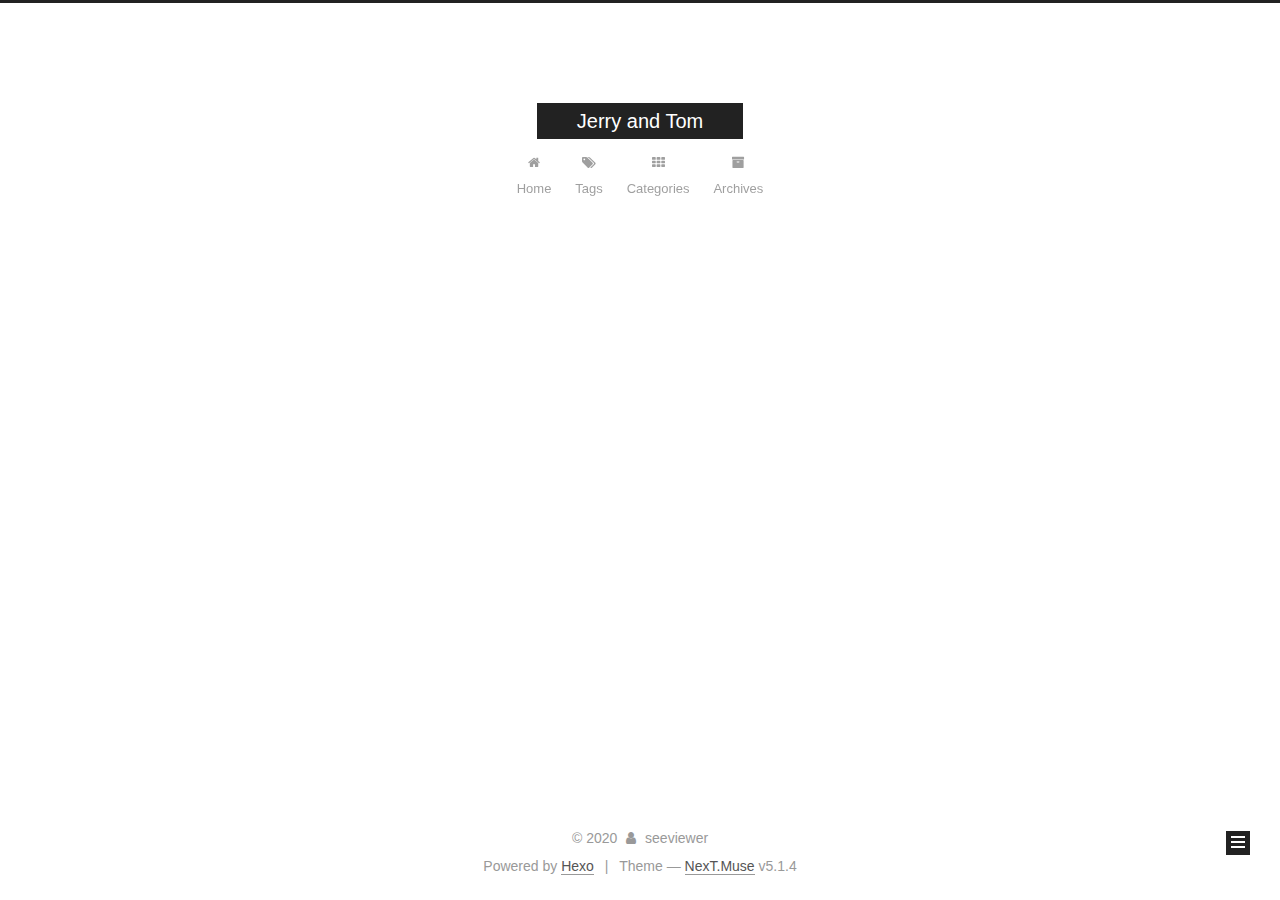
==== commit 325fe9da: "Site updated: 2020-01-14 09:31:13" ====
--- a/archives/index.html
+++ b/archives/index.html
@@ -186,6 +186,26 @@
         </li>
       
         
+        <li class="menu-item menu-item-tags">
+          <a href="/tags/%20" rel="section">
+            
+              <i class="menu-item-icon fa fa-fw fa-tags"></i> <br />
+            
+            Tags
+          </a>
+        </li>
+      
+        
+        <li class="menu-item menu-item-categories">
+          <a href="/categories/%20" rel="section">
+            
+              <i class="menu-item-icon fa fa-fw fa-th"></i> <br />
+            
+            Categories
+          </a>
+        </li>
+      
+        
         <li class="menu-item menu-item-archives">
           <a href="/archives/%20" rel="section">
             
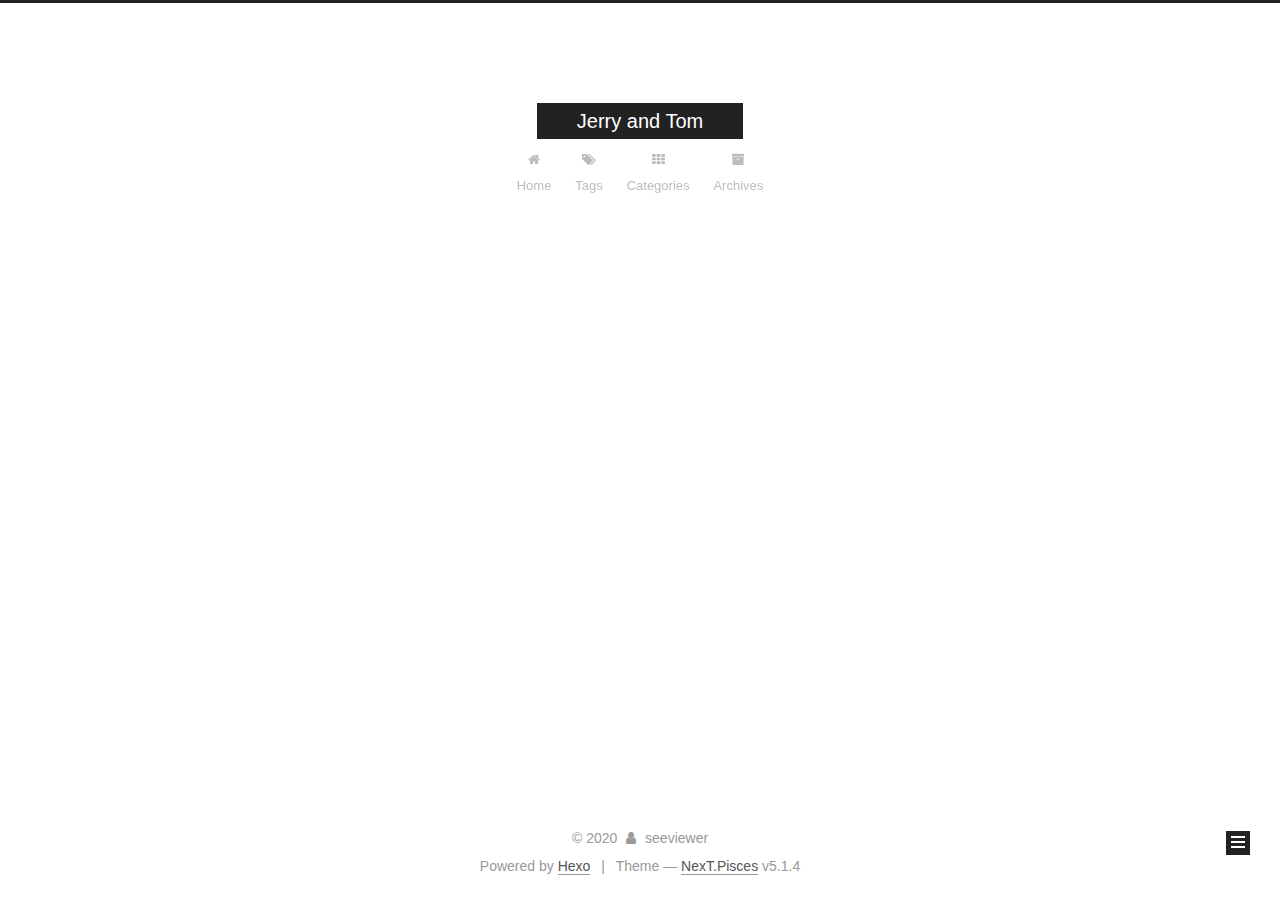
==== commit fd998dc9: "Site updated: 2020-01-14 09:38:59" ====
--- a/archives/index.html
+++ b/archives/index.html
@@ -5,7 +5,7 @@
   
 
 
-<html class="theme-next muse use-motion" lang="zh-CN">
+<html class="theme-next pisces use-motion" lang="zh-CN">
 <head>
   <meta charset="UTF-8"/>
 <meta http-equiv="X-UA-Compatible" content="IE=edge" />
@@ -93,7 +93,7 @@
   var NexT = window.NexT || {};
   var CONFIG = {
     root: '/',
-    scheme: 'Muse',
+    scheme: 'Pisces',
     version: '5.1.4',
     sidebar: {"position":"left","display":"post","offset":12,"b2t":false,"scrollpercent":false,"onmobile":false},
     fancybox: true,
@@ -441,7 +441,7 @@
 
 
 
-  <div class="theme-info">Theme &mdash; <a class="theme-link" target="_blank" href="https://github.com/iissnan/hexo-theme-next">NexT.Muse</a> v5.1.4</div>
+  <div class="theme-info">Theme &mdash; <a class="theme-link" target="_blank" href="https://github.com/iissnan/hexo-theme-next">NexT.Pisces</a> v5.1.4</div>
 
 
 
@@ -541,6 +541,13 @@
   
   
 
+
+  <script type="text/javascript" src="/js/src/affix.js?v=5.1.4"></script>
+
+  <script type="text/javascript" src="/js/src/schemes/pisces.js?v=5.1.4"></script>
+
+
+
   
 
   
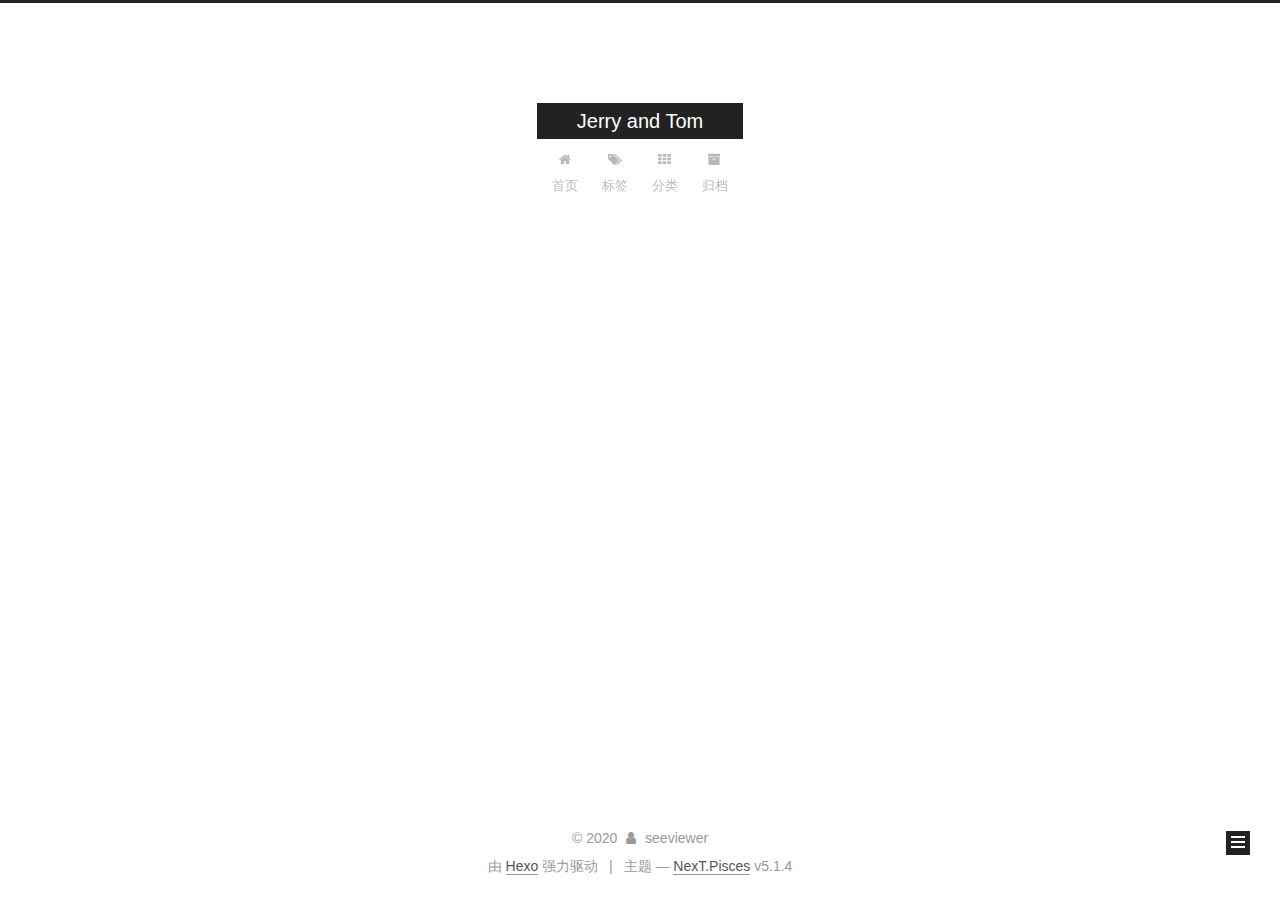
==== commit 981e8c38: "Site updated: 2020-01-14 10:07:11" ====
--- a/archives/index.html
+++ b/archives/index.html
@@ -5,7 +5,7 @@
   
 
 
-<html class="theme-next pisces use-motion" lang="zh-CN">
+<html class="theme-next pisces use-motion" lang="zh-Hans">
 <head>
   <meta charset="UTF-8"/>
 <meta http-equiv="X-UA-Compatible" content="IE=edge" />
@@ -83,7 +83,6 @@
 <meta property="og:title" content="Jerry and Tom">
 <meta property="og:url" content="http://yoursite.com/archives/index.html">
 <meta property="og:site_name" content="Jerry and Tom">
-<meta property="og:locale" content="zh_CN">
 <meta property="article:author" content="seeviewer">
 <meta name="twitter:card" content="summary">
 
@@ -95,13 +94,13 @@
     root: '/',
     scheme: 'Pisces',
     version: '5.1.4',
-    sidebar: {"position":"left","display":"post","offset":12,"b2t":false,"scrollpercent":false,"onmobile":false},
+    sidebar: {"position":"left","display":"always","offset":12,"b2t":false,"scrollpercent":false,"onmobile":false},
     fancybox: true,
     tabs: true,
     motion: {"enable":true,"async":false,"transition":{"post_block":"fadeIn","post_header":"slideDownIn","post_body":"slideDownIn","coll_header":"slideLeftIn","sidebar":"slideUpIn"}},
     duoshuo: {
       userId: '0',
-      author: 'Author'
+      author: '博主'
     },
     algolia: {
       applicationID: '',
@@ -121,7 +120,7 @@
 
 
 
-  <title>Archive | Jerry and Tom</title>
+  <title>归档 | Jerry and Tom</title>
   
 
 
@@ -133,7 +132,7 @@
 
 <meta name="generator" content="Hexo 4.2.0"></head>
 
-<body itemscope itemtype="http://schema.org/WebPage" lang="zh-CN">
+<body itemscope itemtype="http://schema.org/WebPage" lang="zh-Hans">
 
   
   
@@ -181,7 +180,7 @@
             
               <i class="menu-item-icon fa fa-fw fa-home"></i> <br />
             
-            Home
+            首页
           </a>
         </li>
       
@@ -191,7 +190,7 @@
             
               <i class="menu-item-icon fa fa-fw fa-tags"></i> <br />
             
-            Tags
+            标签
           </a>
         </li>
       
@@ -201,7 +200,7 @@
             
               <i class="menu-item-icon fa fa-fw fa-th"></i> <br />
             
-            Categories
+            分类
           </a>
         </li>
       
@@ -211,7 +210,7 @@
             
               <i class="menu-item-icon fa fa-fw fa-archive"></i> <br />
             
-            Archives
+            归档
           </a>
         </li>
       
@@ -247,7 +246,7 @@
         
           
         
-        Um..! 2 posts in total. Keep on posting.
+        嗯..! 目前共计 2 篇日志。 继续努力。
       </span>
 
       
@@ -383,7 +382,7 @@
                 <a href="/archives/%20%7C%7C%20archive">
               
                   <span class="site-state-item-count">2</span>
-                  <span class="site-state-item-name">posts</span>
+                  <span class="site-state-item-name">日志</span>
                 </a>
               </div>
             
@@ -433,7 +432,7 @@
 </div>
 
 
-  <div class="powered-by">Powered by <a class="theme-link" target="_blank" href="https://hexo.io">Hexo</a></div>
+  <div class="powered-by">由 <a class="theme-link" target="_blank" href="https://hexo.io">Hexo</a> 强力驱动</div>
 
 
 
@@ -441,7 +440,7 @@
 
 
 
-  <div class="theme-info">Theme &mdash; <a class="theme-link" target="_blank" href="https://github.com/iissnan/hexo-theme-next">NexT.Pisces</a> v5.1.4</div>
+  <div class="theme-info">主题 &mdash; <a class="theme-link" target="_blank" href="https://github.com/iissnan/hexo-theme-next">NexT.Pisces</a> v5.1.4</div>
 
 
 
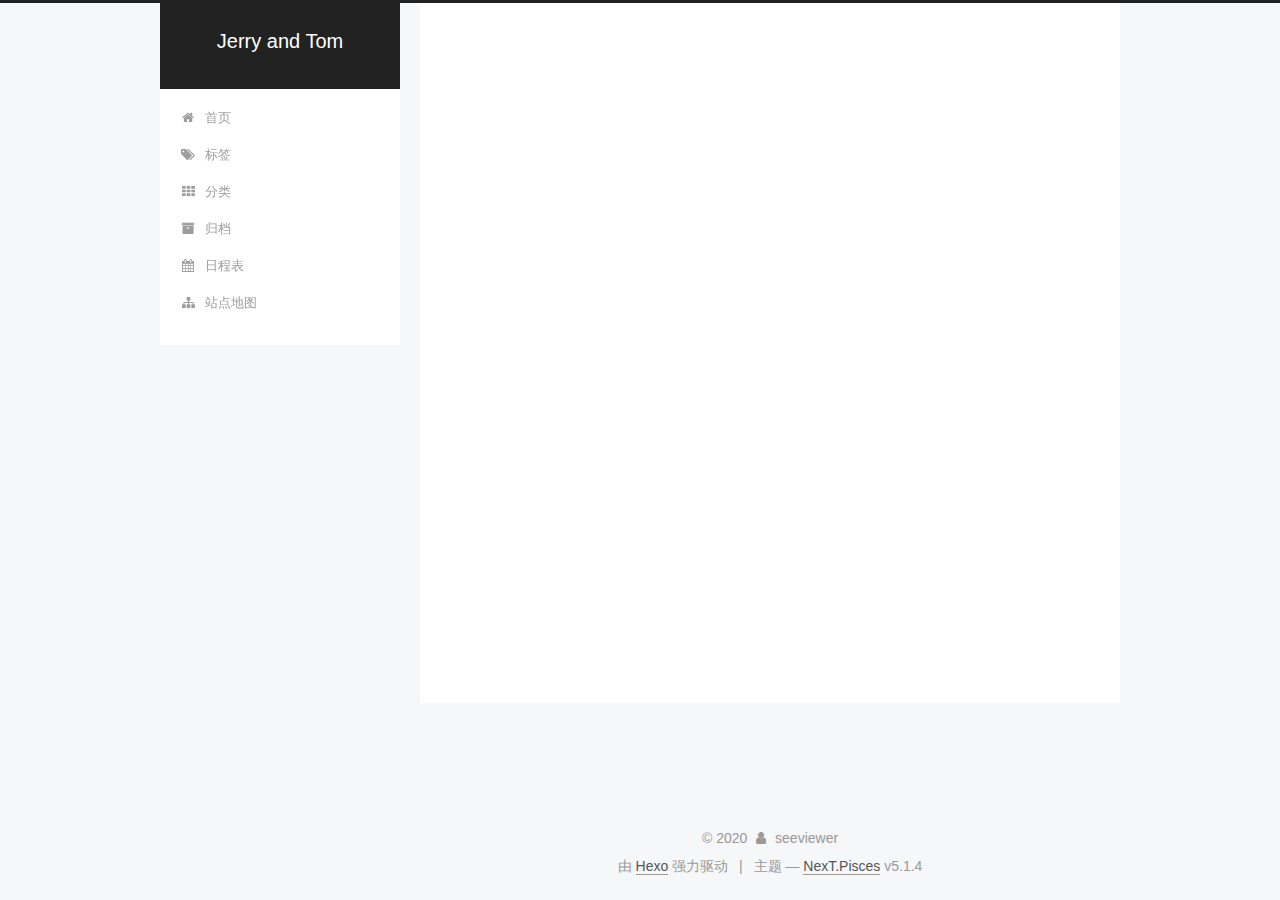
==== commit 5ef1ff91: "Site updated: 2020-01-14 13:45:12" ====
--- a/archives/index.html
+++ b/archives/index.html
@@ -214,6 +214,26 @@
           </a>
         </li>
       
+        
+        <li class="menu-item menu-item-schedule">
+          <a href="/schedule/%20" rel="section">
+            
+              <i class="menu-item-icon fa fa-fw fa-calendar"></i> <br />
+            
+            日程表
+          </a>
+        </li>
+      
+        
+        <li class="menu-item menu-item-sitemap">
+          <a href="/sitemap.xml%20" rel="section">
+            
+              <i class="menu-item-icon fa fa-fw fa-sitemap"></i> <br />
+            
+            站点地图
+          </a>
+        </li>
+      
 
       
     </ul>
--- a/css/main.css
+++ b/css/main.css
@@ -189,7 +189,7 @@
   font-size: 14px;
   line-height: 2;
   color: #555;
-  background: #fff;
+  background: #f5f7f9;
 }
 @media (max-width: 767px) {
   body {
@@ -653,8 +653,8 @@
 @media (min-width: 992px) {
   .full-image.full-image.full-image.full-image {
     max-width: none;
-    width: 110%;
-    margin: 25px -5%;
+    width: 118%;
+    margin: 0 -9%;
   }
 }
 .blockquote-center,
@@ -940,11 +940,11 @@
   display: inline-block;
   padding: 0 20px;
   font-size: 14px;
-  color: #fff;
-  background: #222;
-  border: 2px solid #222;
+  color: #555;
+  background: #fff;
+  border: 2px solid #555;
   text-decoration: none;
-  border-radius: 0;
+  border-radius: 2px;
   transition-property: background-color;
   transition-duration: 0.2s;
   transition-timing-function: ease-in-out;
@@ -953,8 +953,8 @@
 }
 .btn:hover {
   border-color: #222;
-  color: #222;
-  background: #fff;
+  color: #fff;
+  background: #222;
 }
 .btn +.btn {
   margin: 0 0 8px 8px;
@@ -1066,7 +1066,7 @@
   width: 24px;
   background: #222;
   font-size: 12px;
-  opacity: 1;
+  opacity: 0.6;
   color: #fff;
   cursor: pointer;
   text-align: center;
@@ -1087,7 +1087,7 @@
   }
 }
 .back-to-top.back-to-top-on {
-  bottom: 19px;
+  bottom: 30px;
 }
 .header {
   background: transparent;
@@ -1136,7 +1136,7 @@
 .site-subtitle {
   margin-top: 10px;
   font-size: 13px;
-  color: #999;
+  color: #ddd;
 }
 .use-motion .brand {
   opacity: 0;
@@ -1209,7 +1209,8 @@
   transition-timing-function: ease-in-out;
   transition-delay: 0s;
 }
-.menu .menu-item a:hover {
+.menu .menu-item a:hover,
+.menu-item-active a {
   border-bottom-color: #222;
 }
 .menu .menu-item .fa {
@@ -1738,20 +1739,20 @@
   display: block;
   margin: 0 auto;
   padding: 2px;
-  max-width: 96px;
+  max-width: 120px;
   height: auto;
-  border: 2px solid #333;
+  border: 1px solid #eee;
 }
 .site-author-name {
-  margin: 5px 0 0;
+  margin: 0;
   text-align: center;
-  color: #f5f5f5;
-  font-weight: normal;
+  color: #222;
+  font-weight: 600;
 }
 .site-description {
-  margin-top: 5px;
+  margin-top: 0;
   text-align: center;
-  font-size: 14px;
+  font-size: 13px;
   color: #999;
 }
 .site-state {
@@ -1763,7 +1764,7 @@
 .site-state-item {
   display: inline-block;
   padding: 0 15px;
-  border-left: 1px solid #333;
+  border-left: 1px solid #eee;
 }
 .site-state-item:first-child {
   border-left: none;
@@ -1776,11 +1777,11 @@
   text-align: center;
   color: inherit;
   font-weight: 600;
-  font-size: 18px;
+  font-size: 16px;
 }
 .site-state-item-name {
   font-size: 13px;
-  color: inherit;
+  color: #999;
 }
 .feed-link {
   margin-top: 20px;
@@ -1822,7 +1823,7 @@
   width: 4px;
   height: 4px;
   border-radius: 50%;
-  background: #cf267a;
+  background: #ff8b52;
 }
 .links-of-blogroll {
   font-size: 13px;
@@ -1860,7 +1861,7 @@
   color: #555;
 }
 .sidebar-nav li:hover {
-  color: #f5f5f5;
+  color: #fc6423;
 }
 .page-post-detail .sidebar-nav-toc {
   padding: 0 5px;
@@ -1869,11 +1870,11 @@
   margin-left: 10px;
 }
 .sidebar-nav .sidebar-nav-active {
-  color: #87daff;
-  border-bottom-color: #87daff;
+  color: #fc6423;
+  border-bottom-color: #fc6423;
 }
 .sidebar-nav .sidebar-nav-active:hover {
-  color: #87daff;
+  color: #fc6423;
 }
 .sidebar-panel {
   display: none;
@@ -1906,12 +1907,12 @@
   transition-timing-function: ease-in-out;
   transition-delay: 0s;
   transition-property: all;
-  color: #999;
-  border-bottom-color: #555;
+  color: #666;
+  border-bottom-color: #ccc;
 }
 .post-toc ol a:hover {
-  color: #ccc;
-  border-bottom-color: #ccc;
+  color: #000;
+  border-bottom-color: #000;
 }
 .post-toc .nav-item {
   overflow: hidden;
@@ -1933,14 +1934,14 @@
   display: block;
 }
 .post-toc .nav .active > a {
-  color: #87daff;
-  border-bottom-color: #87daff;
+  color: #fc6423;
+  border-bottom-color: #fc6423;
 }
 .post-toc .nav .active-current > a {
-  color: #87daff;
+  color: #fc6423;
 }
 .post-toc .nav .active-current > a:hover {
-  color: #87daff;
+  color: #fc6423;
 }
 .footer {
   font-size: 14px;
@@ -2345,6 +2346,16 @@
   transform: translate(-50%, -50%);
   color: #ccc;
 }
+@media (min-width: 768px) and (max-width: 991px) {
+  .busuanzi-count {
+    width: auto;
+  }
+}
+@media (max-width: 767px) {
+  .busuanzi-count {
+    width: auto;
+  }
+}
 .site-uv,
 .site-pv,
 .page-pv {
@@ -2580,83 +2591,403 @@
   }
 }
 .page-post-detail .sidebar-toggle-line {
-  background: #87daff;
+  background: #fc6423;
 }
 .page-post-detail .comments {
   overflow: hidden;
 }
-@media (max-width: 767px) {
-  .header-inner,
-  .container .main-inner,
+.header {
+  position: relative;
+  margin: 0 auto;
+  width: 960px;
+}
+@media (min-width: 768px) and (max-width: 991px) {
+  .header {
+    width: auto;
+  }
+}
+@media (max-width: 767px) {
+  .header {
+    width: auto;
+  }
+}
+.header-inner {
+  position: absolute;
+  top: 0;
+  overflow: hidden;
+  padding: 0;
+  width: 240px;
+  background: #fff;
+  box-shadow: initial;
+  border-radius: initial;
+}
+@media (min-width: 1600px) {
+  .container .header-inner {
+    width: 240px;
+  }
+}
+@media (min-width: 768px) and (max-width: 991px) {
+  .header-inner {
+    position: relative;
+    width: auto;
+    border-radius: initial;
+  }
+}
+@media (max-width: 767px) {
+  .header-inner {
+    position: relative;
+    width: auto;
+    border-radius: initial;
+  }
+}
+.main:before,
+.main:after {
+  content: " ";
+  display: table;
+}
+.main:after {
+  clear: both;
+}
+@media (min-width: 768px) and (max-width: 991px) {
+  .main {
+    padding-bottom: 100px;
+  }
+}
+@media (max-width: 767px) {
+  .main {
+    padding-bottom: 100px;
+  }
+}
+.container .main-inner {
+  width: 960px;
+}
+@media (min-width: 768px) and (max-width: 991px) {
+  .container .main-inner {
+    width: auto;
+  }
+}
+@media (max-width: 767px) {
+  .container .main-inner {
+    width: auto;
+  }
+}
+.content-wrap {
+  float: right;
+  box-sizing: border-box;
+  padding: 40px;
+  width: 700px;
+  background: #fff;
+  min-height: 700px;
+  box-shadow: initial;
+  border-radius: initial;
+}
+@media (min-width: 768px) and (max-width: 991px) {
+  .content-wrap {
+    width: 100%;
+    padding: 20px;
+    border-radius: initial;
+  }
+}
+@media (max-width: 767px) {
+  .content-wrap {
+    width: 100%;
+    padding: 20px;
+    min-height: auto;
+    border-radius: initial;
+  }
+}
+.sidebar {
+  position: static;
+  float: left;
+  margin-top: 300px;
+  width: 240px;
+  background: #f5f7f9;
+  box-shadow: none;
+}
+@media (min-width: 768px) and (max-width: 991px) {
+  .sidebar {
+    display: none;
+  }
+}
+@media (max-width: 767px) {
+  .sidebar {
+    display: none;
+  }
+}
+.sidebar-toggle {
+  display: none;
+}
+.footer-inner {
+  width: 960px;
+  padding-left: 260px;
+}
+@media (min-width: 768px) and (max-width: 991px) {
   .footer-inner {
     width: auto;
-  }
-}
-embed {
-  display: block;
-  margin: 0px auto 25px auto;
-}
-.custom-logo .site-meta-headline {
-  text-align: center;
-}
-.custom-logo .brand {
+    padding-left: 0 !important;
+    padding-right: 0 !important;
+  }
+}
+@media (max-width: 767px) {
+  .footer-inner {
+    width: auto;
+    padding-left: 0 !important;
+    padding-right: 0 !important;
+  }
+}
+.sidebar-position-right .header-inner {
+  right: 0;
+}
+.sidebar-position-right .content-wrap {
+  float: left;
+}
+.sidebar-position-right .sidebar {
+  float: right;
+}
+.sidebar-position-right .footer-inner {
+  padding-left: 0;
+  padding-right: 260px;
+}
+.site-brand-wrapper {
+  position: relative;
+}
+.site-meta {
+  padding: 20px 0;
+  color: #fff;
+  background: #222;
+}
+@media (min-width: 768px) and (max-width: 991px) {
+  .site-meta {
+    box-shadow: 0 0 16px rgba(0,0,0,0.5);
+  }
+}
+@media (max-width: 767px) {
+  .site-meta {
+    box-shadow: 0 0 16px rgba(0,0,0,0.5);
+  }
+}
+.brand {
+  padding: 0;
   background: none;
 }
-.custom-logo .site-title {
-  margin: 10px auto 0;
-  font-size: 24px;
-  color: #222;
-}
-.custom-logo .site-title a {
-  border: none;
-}
-.custom-logo-image {
-  margin: 0 auto;
-  padding: 5px;
-  max-width: 150px;
-  background: #fff;
-}
-@media (max-width: 767px) {
-  .site-nav {
-    position: absolute;
-    left: 0;
-    top: 52px;
-    margin: 0;
-    width: 100%;
-    padding: 0;
-    background: #fff;
-    border-bottom: 1px solid #ddd;
-    z-index: 1030;
-  }
-}
-@media (max-width: 767px) {
-  .menu {
-    text-align: left;
-  }
-}
-@media (max-width: 767px) {
-  .menu .menu-item {
-    display: block;
-    margin: 0 10px;
-    vertical-align: top;
-  }
-}
-@media (max-width: 767px) {
-  .menu .menu-item br {
-    display: none;
-  }
-}
-@media (max-width: 767px) {
-  .menu .menu-item a {
-    padding: 5px 10px;
-  }
-}
-.menu .menu-item .fa {
-  margin-right: 0;
+.brand:hover {
+  color: #fff;
+}
+.site-subtitle {
+  margin: 10px 10px 0;
+  font-weight: initial;
 }
 .site-search form {
   display: none;
 }
+.site-nav {
+  border-top: none;
+}
+@media (min-width: 768px) and (max-width: 991px) {
+  .site-nav {
+    display: none !important;
+  }
+}
+@media (min-width: 768px) and (max-width: 991px) {
+  .site-nav-on {
+    display: block !important;
+  }
+}
+.menu .menu-item {
+  display: block;
+  margin: 0;
+}
+.menu .menu-item a {
+  position: relative;
+  box-sizing: border-box;
+  padding: 5px 20px;
+  text-align: left;
+  line-height: inherit;
+  transition-property: background-color;
+  transition-duration: 0.2s;
+  transition-timing-function: ease-in-out;
+  transition-delay: 0s;
+}
+.menu .menu-item a:hover,
+.menu-item-active a {
+  background: #f9f9f9;
+  border-bottom-color: #fff;
+}
+.menu .menu-item br {
+  display: none;
+}
+.menu-item-active a:after {
+  content: " ";
+  position: absolute;
+  top: 50%;
+  margin-top: -3px;
+  right: 15px;
+  width: 6px;
+  height: 6px;
+  border-radius: 50%;
+  background-color: #bbb;
+}
+.btn-bar {
+  background-color: #fff;
+}
+.site-nav-toggle {
+  left: 20px;
+  top: 50%;
+  -webkit-transform: translateY(-50%);
+  -webkit-transform: translateY(-50%);
+  -moz-transform: translateY(-50%);
+  -ms-transform: translateY(-50%);
+  -o-transform: translateY(-50%);
+  transform: translateY(-50%);
+}
+@media (min-width: 768px) and (max-width: 991px) {
+  .site-nav-toggle {
+    display: block;
+  }
+}
+.use-motion .sidebar .motion-element {
+  opacity: 1;
+}
+.sidebar {
+  margin-left: -100%;
+  right: auto;
+  bottom: auto;
+  -webkit-transform: none;
+}
+.sidebar-inner {
+  box-sizing: border-box;
+  width: 240px;
+  color: #555;
+  background: #fff;
+  box-shadow: initial;
+  border-radius: initial;
+  opacity: 0;
+}
+.sidebar-inner.affix {
+  position: fixed;
+  top: 12px;
+}
+.sidebar-inner.affix-bottom {
+  position: absolute;
+}
+.site-overview {
+  text-align: left;
+}
+.site-author:before,
+.site-author:after {
+  content: " ";
+  display: table;
+}
+.site-author:after {
+  clear: both;
+}
+.sidebar a {
+  color: #555;
+}
+.sidebar a:hover {
+  color: #222;
+}
+.site-state-item {
+  padding: 0 10px;
+}
+.links-of-author-item a:before {
+  display: none;
+}
+.links-of-author-item a {
+  border-bottom: none;
+  text-decoration: underline;
+}
+.feed-link {
+  border-top: 1px dotted #ccc;
+  border-bottom: 1px dotted #ccc;
+  text-align: center;
+}
+.feed-link a {
+  display: block;
+  color: #fc6423;
+  border: none;
+}
+.feed-link a:hover {
+  background: none;
+  color: #e34603;
+}
+.feed-link a:hover i {
+  color: #e34603;
+}
+.links-of-author {
+  display: flex;
+  flex-wrap: wrap;
+  justify-content: center;
+}
+.links-of-author-item {
+  margin: 5px 0 0;
+  width: 50%;
+}
+.links-of-author-item a {
+  max-width: 216px;
+  box-sizing: border-box;
+  display: inline-block;
+  margin-right: 0;
+  margin-bottom: 0;
+  padding: 0 5px;
+  overflow: hidden;
+  white-space: nowrap;
+  text-overflow: ellipsis;
+}
+.links-of-author-item a {
+  display: block;
+  text-decoration: none;
+}
+.links-of-author-item a:hover {
+  border-radius: 4px;
+  background: #eee;
+}
+.links-of-author-item .fa {
+  margin-right: 2px;
+  font-size: 16px;
+}
+.links-of-author-item .fa-globe {
+  font-size: 15px;
+}
+.links-of-blogroll {
+  text-align: center;
+  margin-top: 20px;
+  padding: 3px 0 0;
+  border-top: 1px dotted #ccc;
+}
+.links-of-blogroll-title {
+  margin-top: 0;
+}
+.links-of-blogroll-item {
+  padding: 0;
+}
+.links-of-blogroll-inline:before,
+.links-of-blogroll-inline:after {
+  content: " ";
+  display: table;
+}
+.links-of-blogroll-inline:after {
+  clear: both;
+}
 .links-of-blogroll-inline .links-of-blogroll-item {
-  display: inline-block;
-}
+  margin: 5px 0 0;
+  width: 50%;
+  display: inline-block;
+  width: unset;
+}
+.links-of-blogroll-inline .links-of-blogroll-item a {
+  max-width: 216px;
+  box-sizing: border-box;
+  display: inline-block;
+  margin-right: 0;
+  margin-bottom: 0;
+  padding: 0 5px;
+  overflow: hidden;
+  white-space: nowrap;
+  text-overflow: ellipsis;
+}
+@media (max-width: 767px) {
+  .post-body {
+    text-align: justify;
+  }
+}
